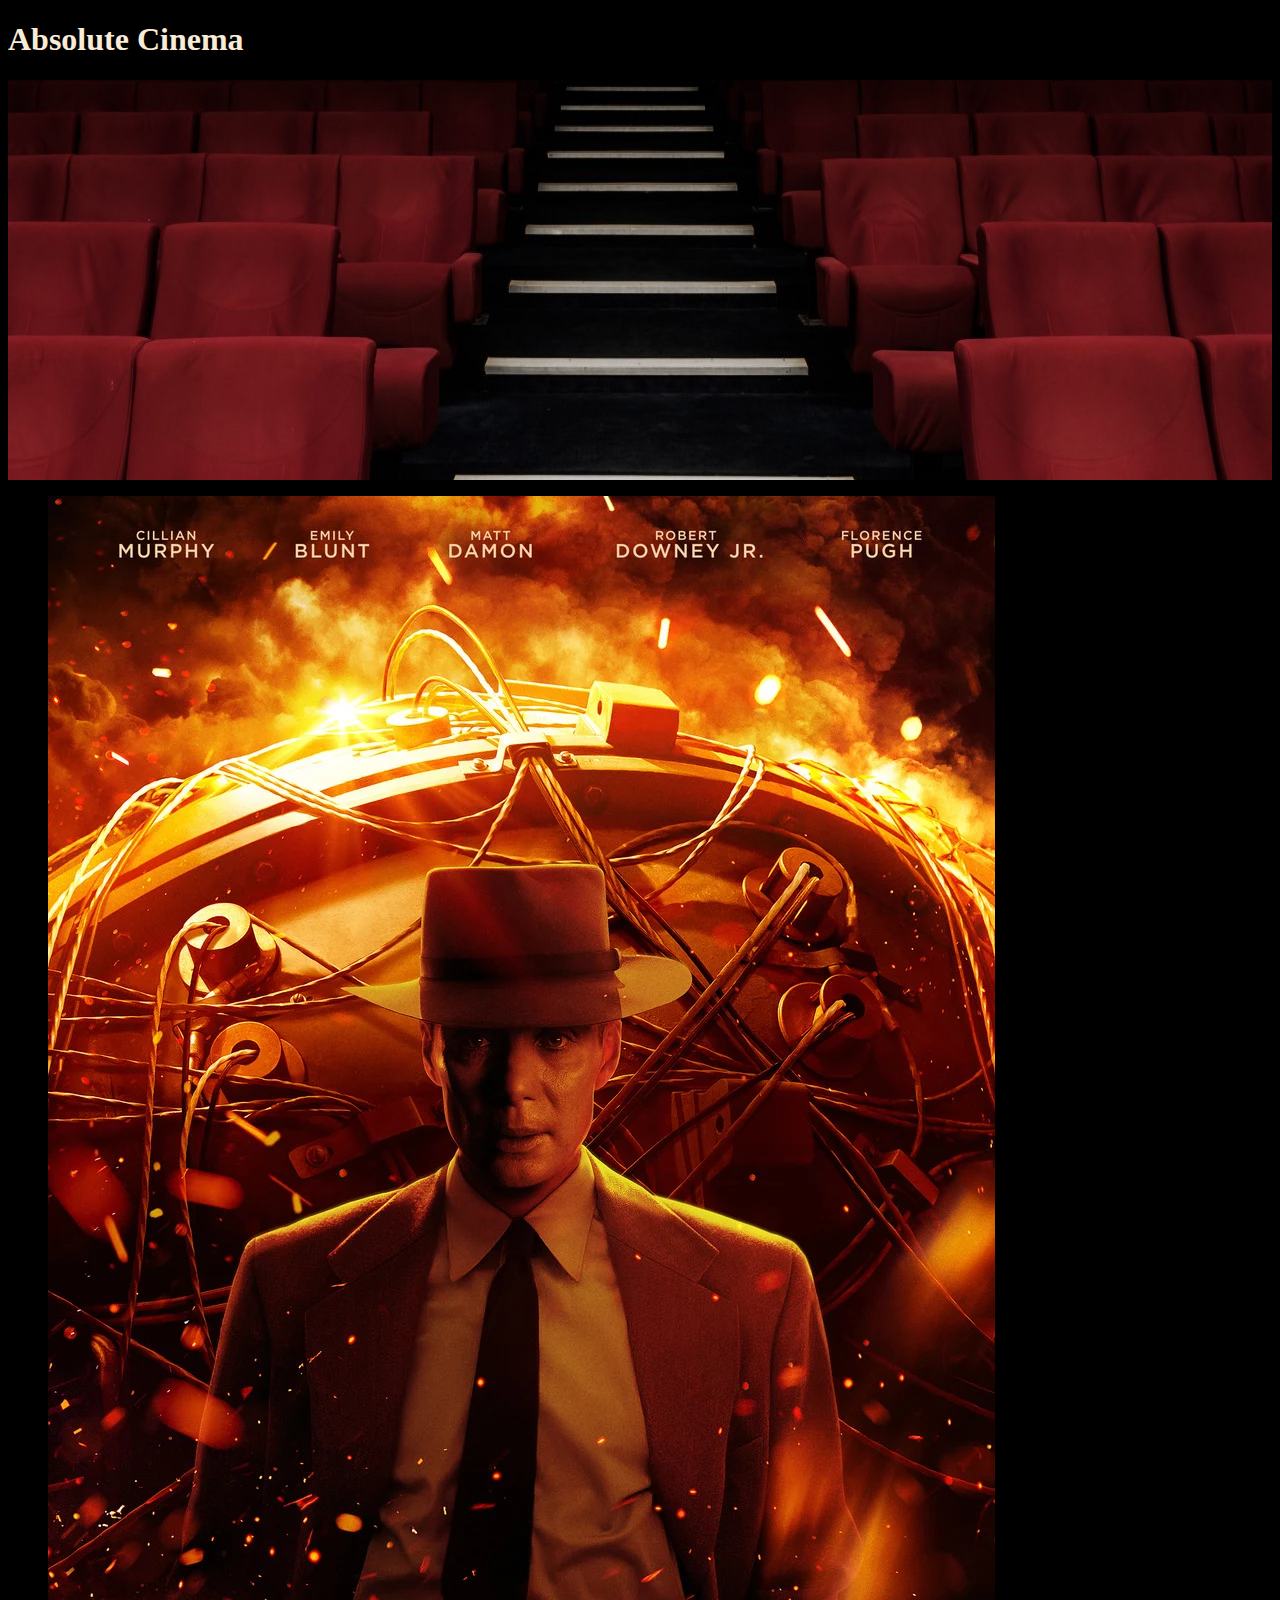
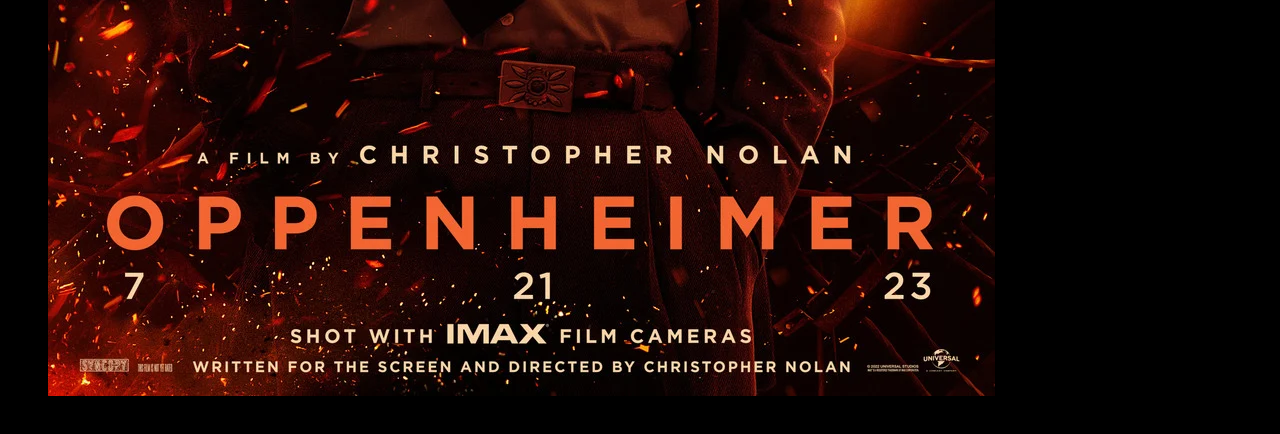
==== index.html @ 82662ef6 "home" ====
<!DOCTYPE html>
<html lang="en">
<head>
    <meta charset="UTF-8">
    <meta name="viewport" content="width=device-width, initial-scale=1.0">
    <title>Absolute Cinema</title>
    <link rel="stylesheet" href="style.css">
</head>
<body>
    <h1 class="title">
        Absolute Cinema
    </h1>
    <div class="home">
        
    </div>

    <div>
        <ul>
            <img src="images/oppenheimer.webp" alt="Oppenheimer Dir. Cristopher Nolan">
            <li>Oppenheimer</li>
        </ul>
    </div>
</body>
</html>
---- style.css ----
body {
    background-color: black ;
}

.title {
    color: antiquewhite;
}

.home {
    background-image: url("images/Cinema-Cultura.jpg");
    background-attachment: fixed;
    background-position: bottom;
    width: 100%;
    height: 400px;
}
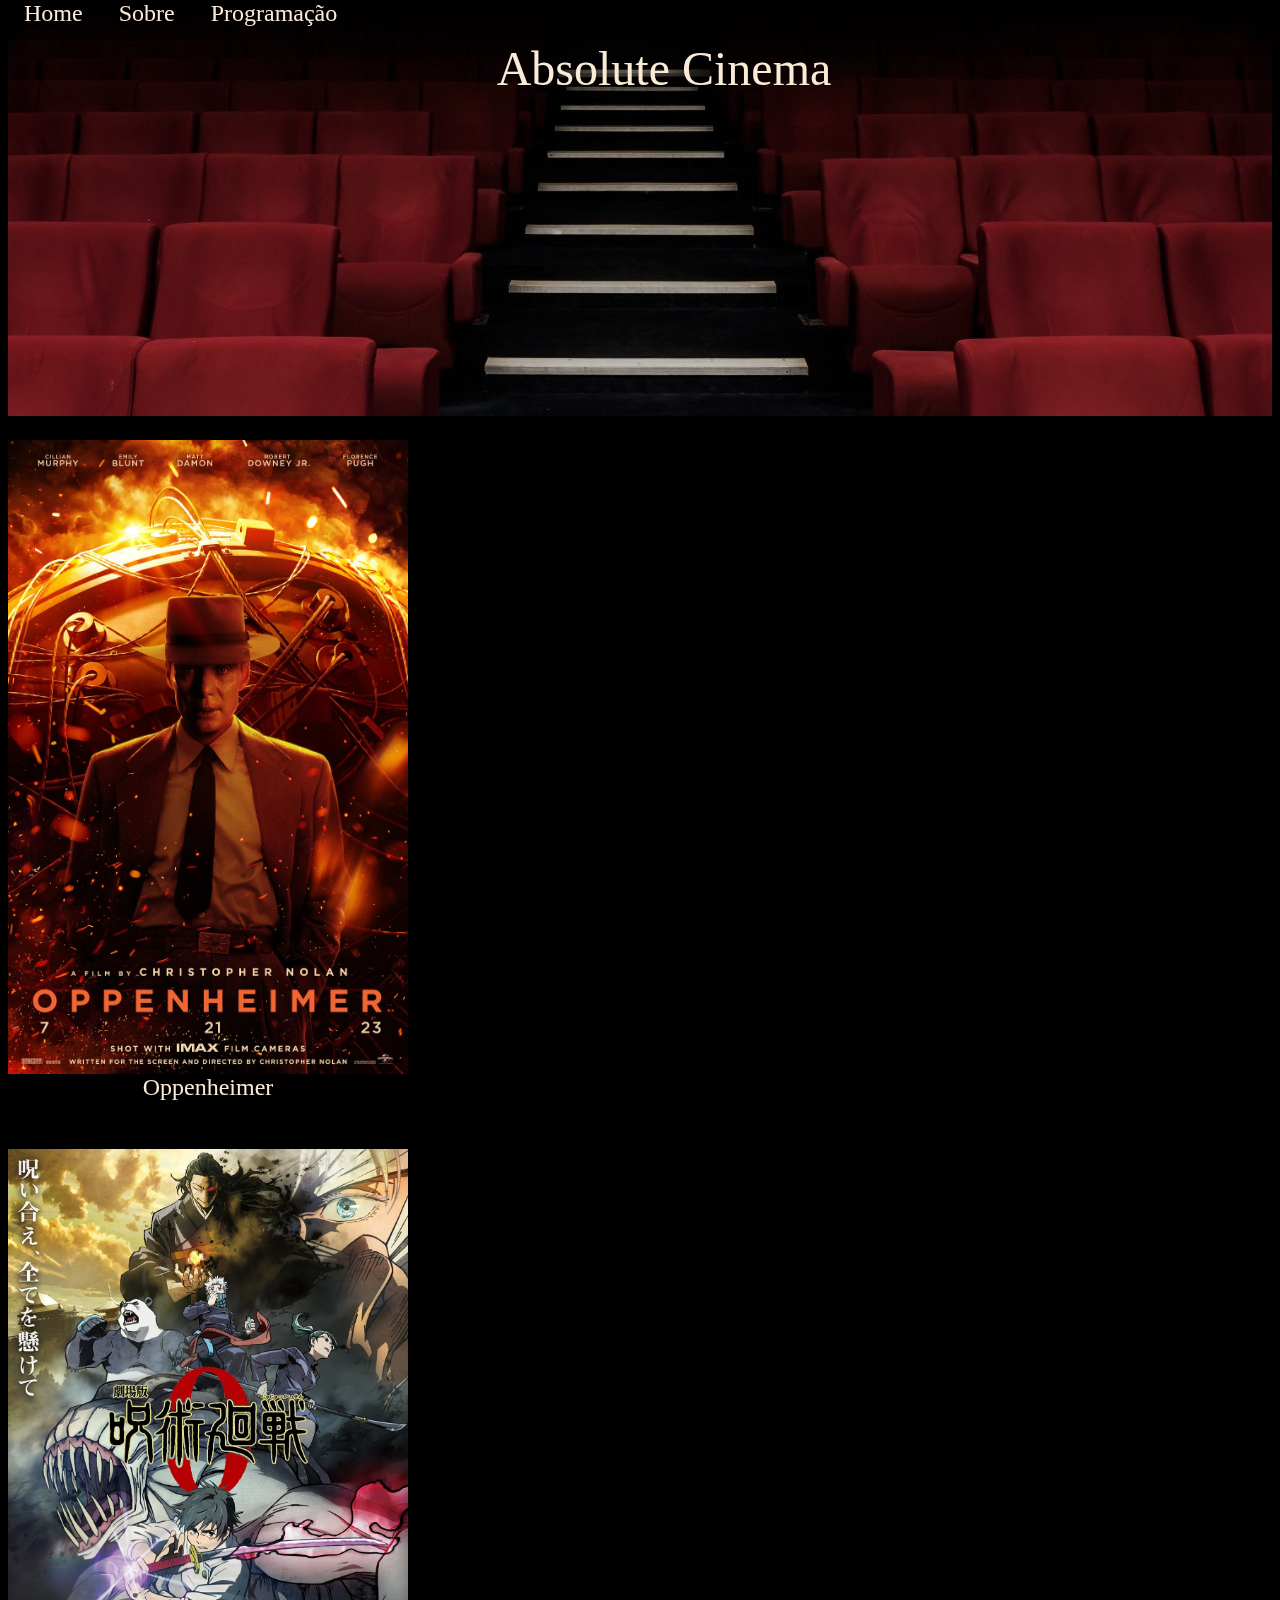
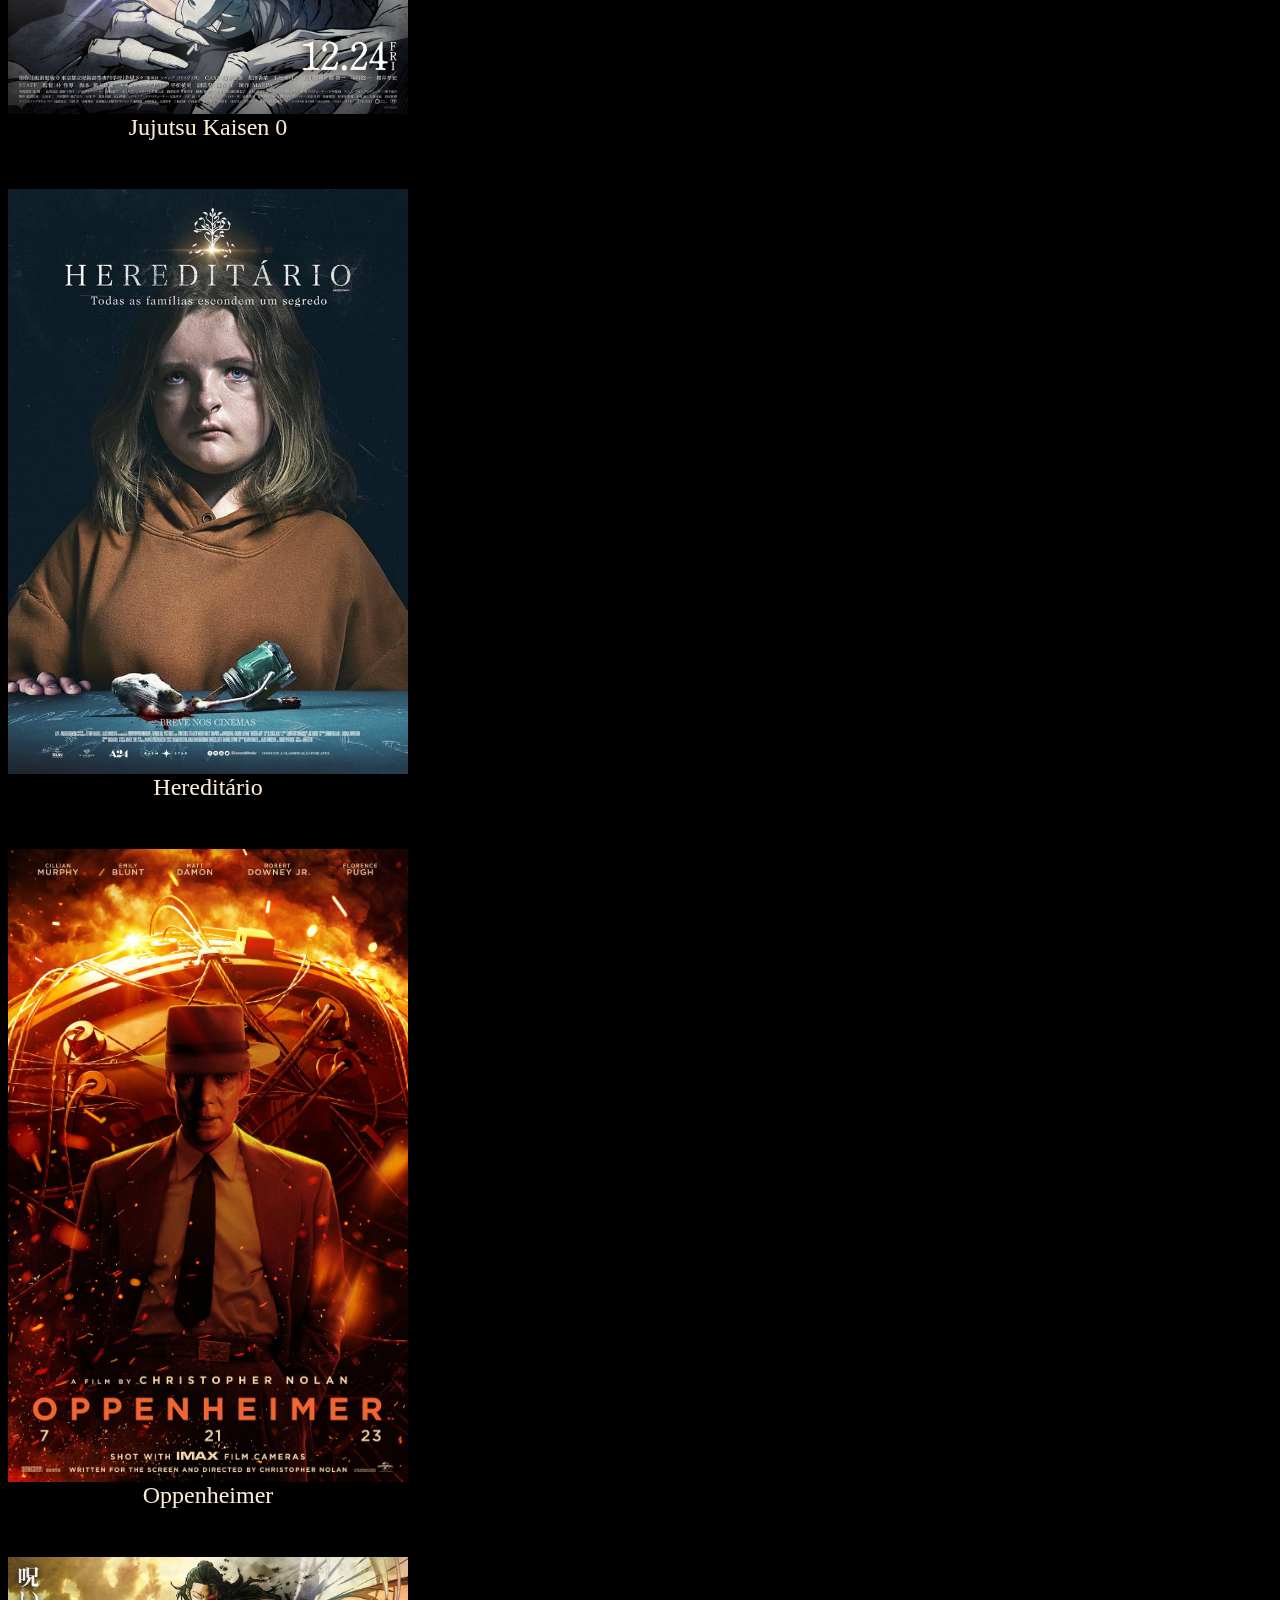
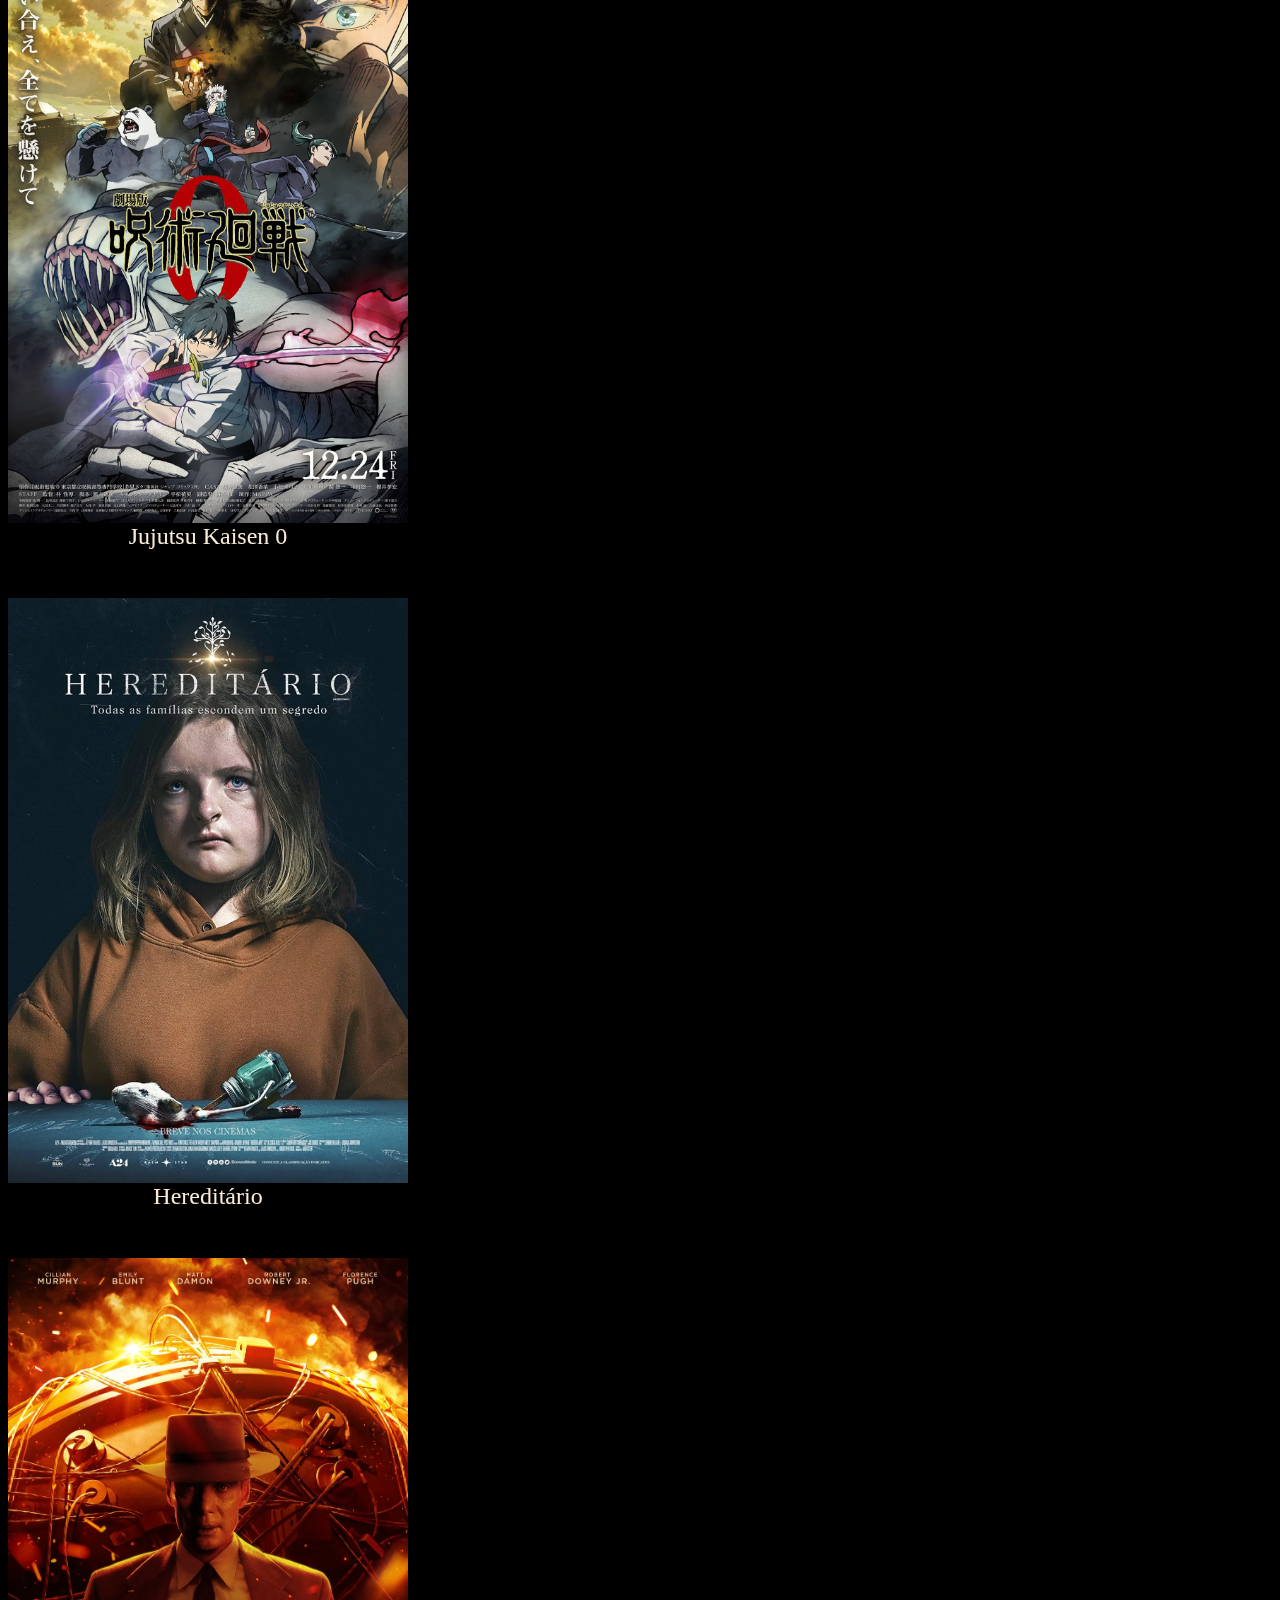
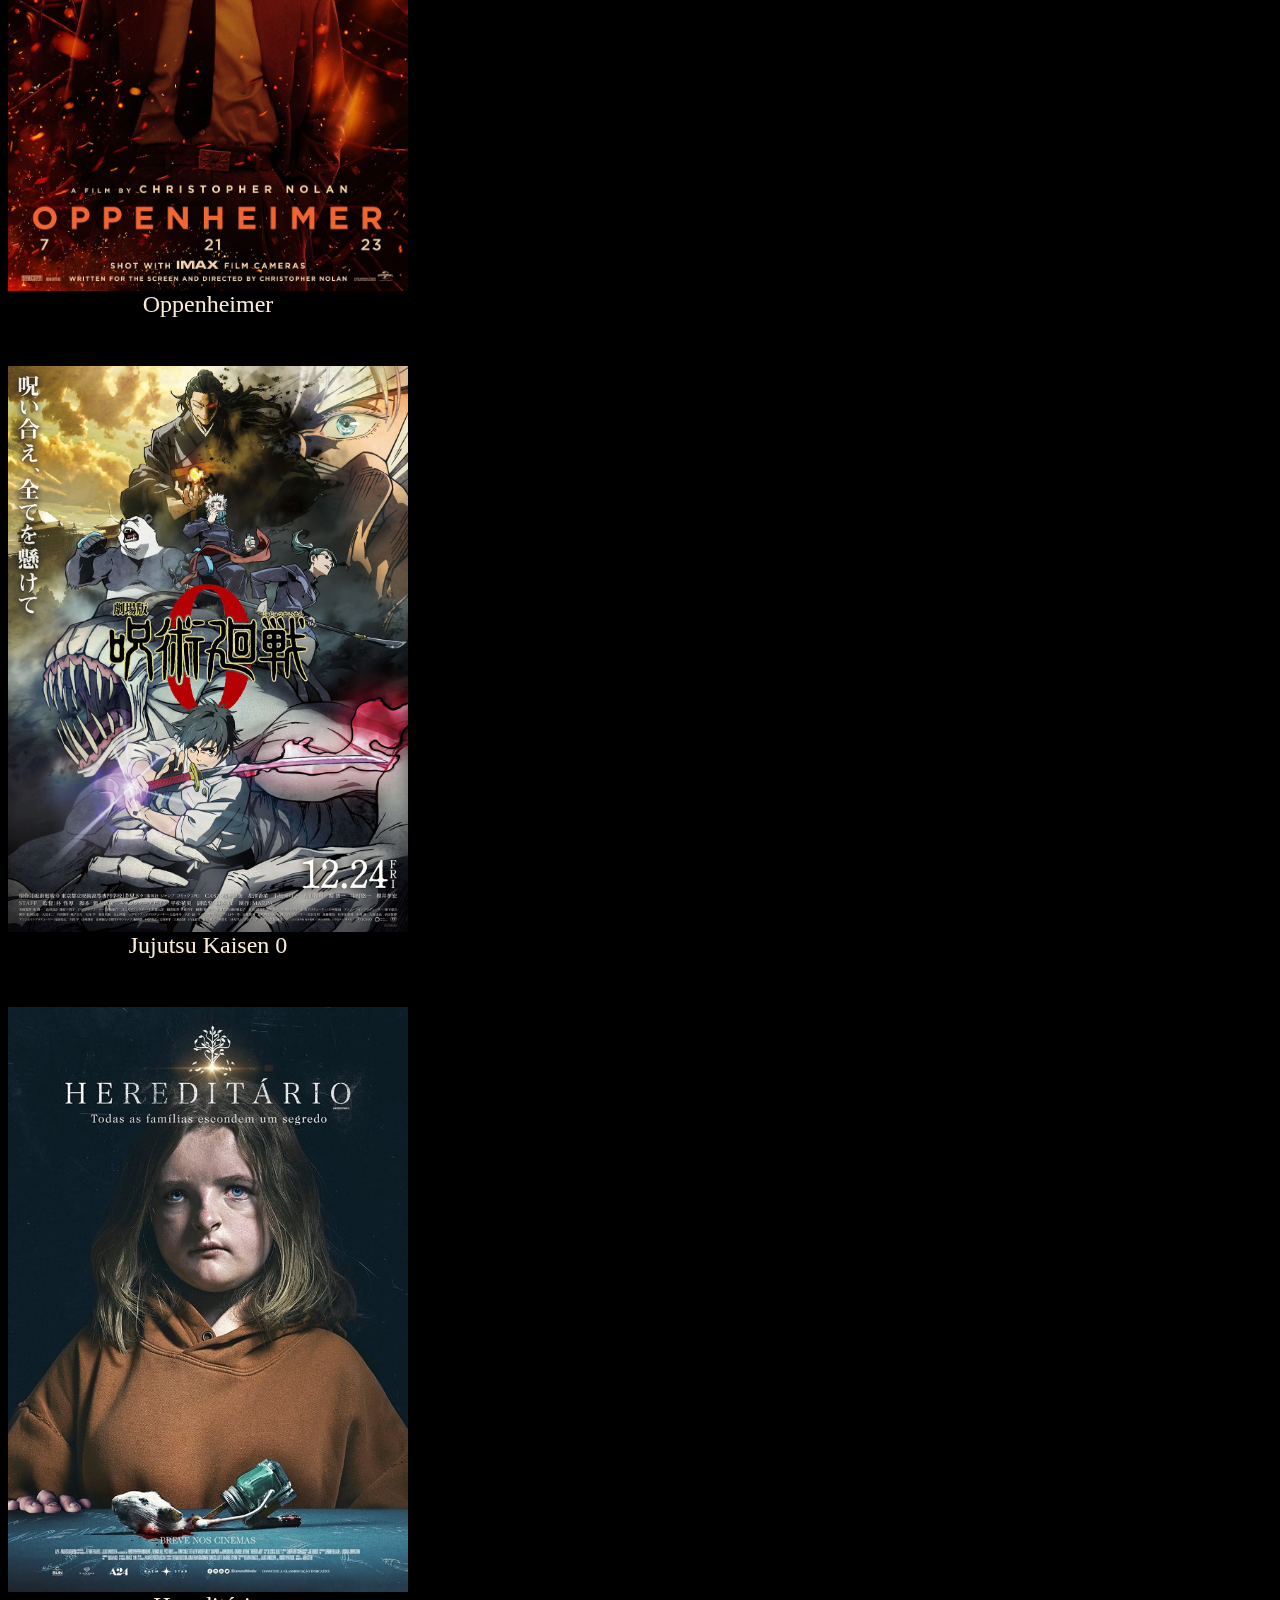
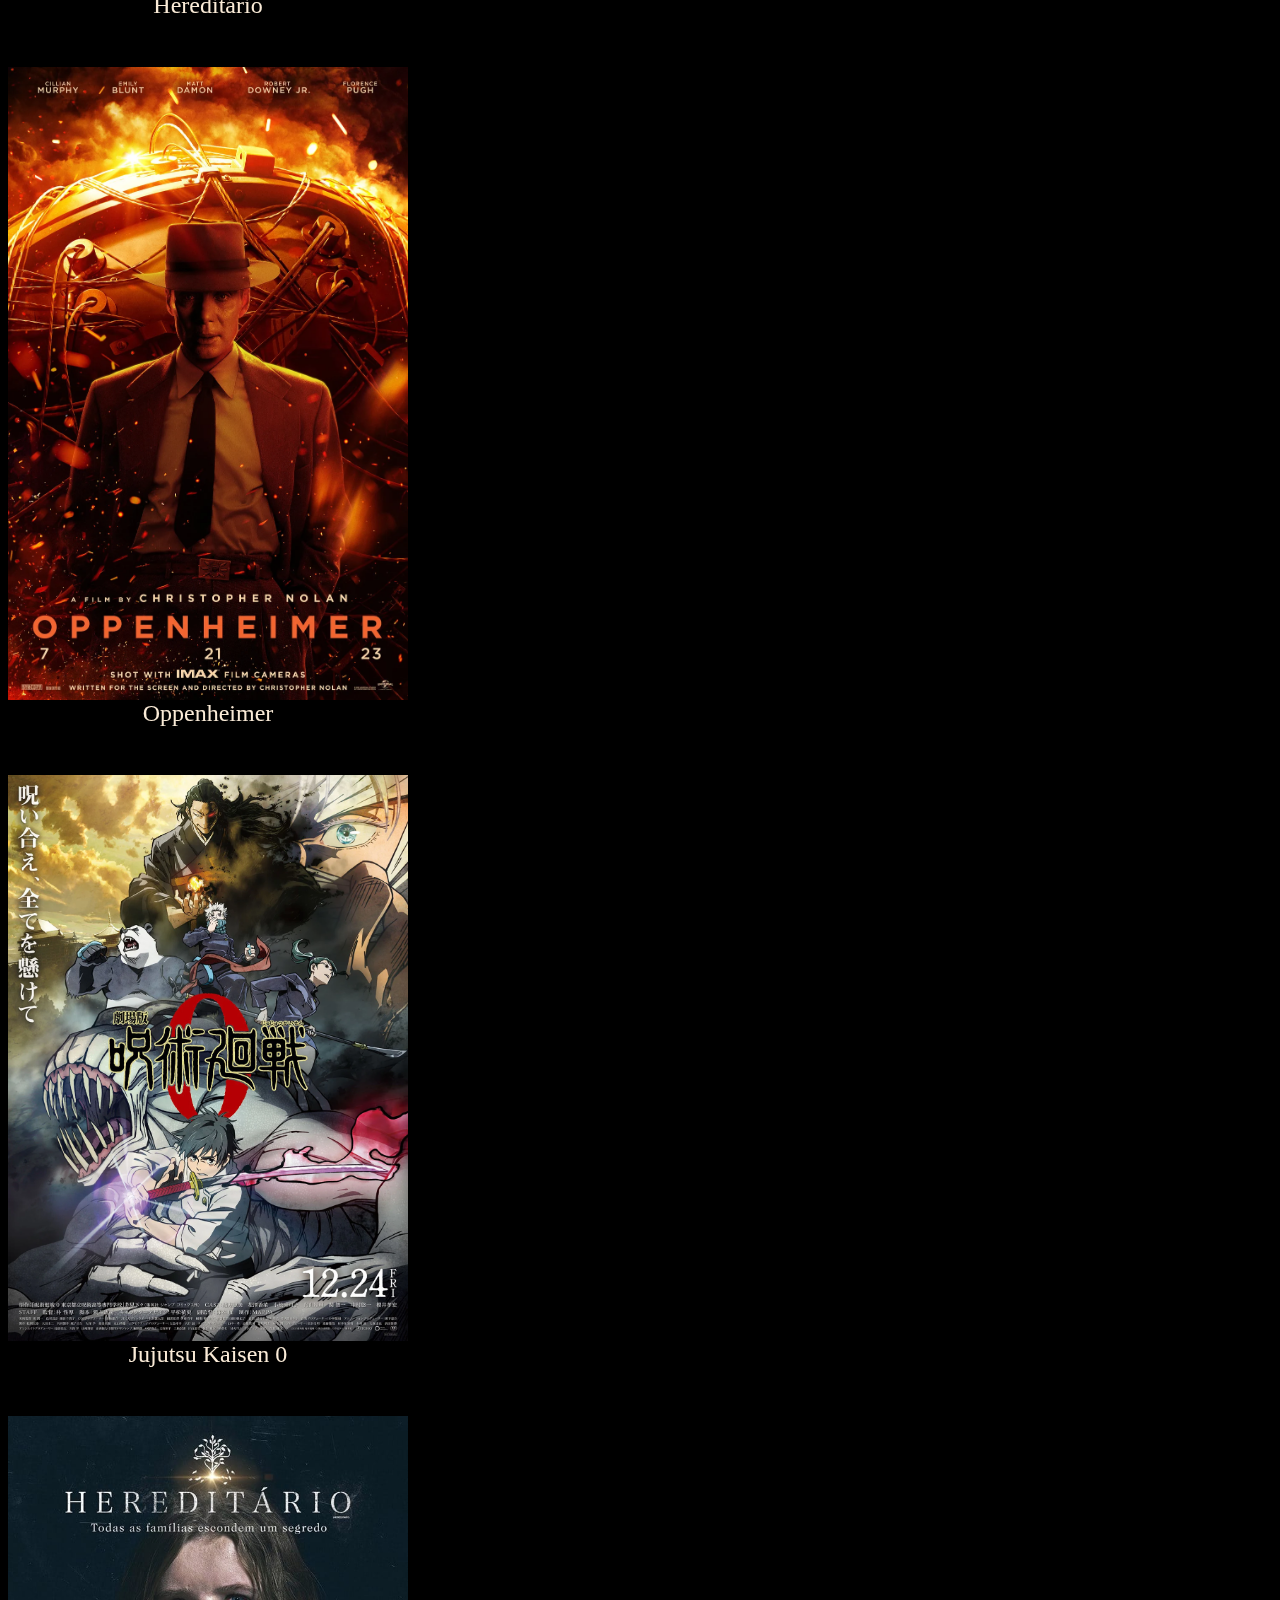
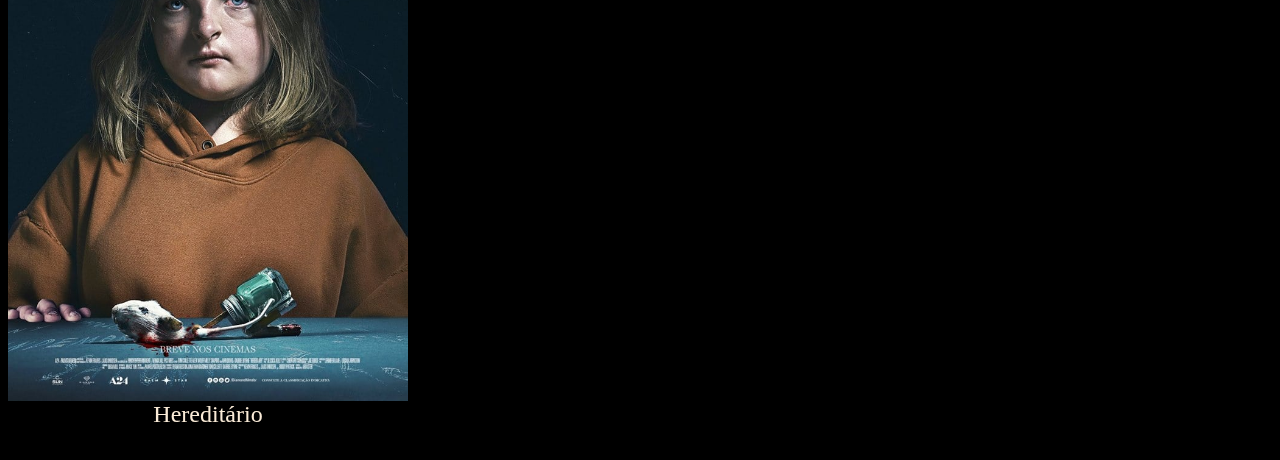
==== commit 7e7069d4: "html" ====
--- a/index.html
+++ b/index.html
@@ -7,17 +7,77 @@
     <link rel="stylesheet" href="style.css">
 </head>
 <body>
-    <h1 class="title">
-        Absolute Cinema
-    </h1>
+    <div class="navbar">
+        <a class="active" href="#home">Home</a>
+        <a href="#about">Sobre</a>
+        <a href="#screening">Programação</a>
+        <a class="title" >Absolute Cinema</a>
+    </div>
+    
     <div class="home">
-        
+        <p></p>
     </div>
 
-    <div>
-        <ul>
-            <img src="images/oppenheimer.webp" alt="Oppenheimer Dir. Cristopher Nolan">
+    <div class="container" id="screening">
+        <ul class="oppenheimer">
+            <img src="images/oppenheimer.webp" alt="Oppenheimer Dir. Cristopher Nolan" class="poster">
+            <div class="overlay">
+                <div class="text">Saiba Mais</div>
+            </div>
             <li>Oppenheimer</li>
+        </ul>
+        <ul class="jujutsu">
+            <img src="images/jujutsu.webp" alt="Jujutsu Kaisen 0" class="poster">
+            <li>Jujutsu Kaisen 0</li>
+        </ul>
+        <ul class="hereditario">
+            <img src="images/hereditario.jpg" alt="Hereditário" class="poster">
+            <li>Hereditário</li>
+        </ul>
+        <ul class="oppenheimer">
+            <img src="images/oppenheimer.webp" alt="Oppenheimer Dir. Cristopher Nolan" class="poster">
+            <div class="overlay">
+                <div class="text">Saiba Mais</div>
+            </div>
+            <li>Oppenheimer</li>
+        </ul>
+        <ul class="jujutsu">
+            <img src="images/jujutsu.webp" alt="Jujutsu Kaisen 0" class="poster">
+            <li>Jujutsu Kaisen 0</li>
+        </ul>
+        <ul class="hereditario">
+            <img src="images/hereditario.jpg" alt="Hereditário" class="poster">
+            <li>Hereditário</li>
+        </ul>
+        <ul class="oppenheimer">
+            <img src="images/oppenheimer.webp" alt="Oppenheimer Dir. Cristopher Nolan" class="poster">
+            <div class="overlay">
+                <div class="text">Saiba Mais</div>
+            </div>
+            <li>Oppenheimer</li>
+        </ul>
+        <ul class="jujutsu">
+            <img src="images/jujutsu.webp" alt="Jujutsu Kaisen 0" class="poster">
+            <li>Jujutsu Kaisen 0</li>
+        </ul>
+        <ul class="hereditario">
+            <img src="images/hereditario.jpg" alt="Hereditário" class="poster">
+            <li>Hereditário</li>
+        </ul>
+        <ul class="oppenheimer">
+            <img src="images/oppenheimer.webp" alt="Oppenheimer Dir. Cristopher Nolan" class="poster">
+            <div class="overlay">
+                <div class="text">Saiba Mais</div>
+            </div>
+            <li>Oppenheimer</li>
+        </ul>
+        <ul class="jujutsu">
+            <img src="images/jujutsu.webp" alt="Jujutsu Kaisen 0" class="poster">
+            <li>Jujutsu Kaisen 0</li>
+        </ul>
+        <ul class="hereditario">
+            <img src="images/hereditario.jpg" alt="Hereditário" class="poster">
+            <li>Hereditário</li>
         </ul>
     </div>
 </body>
--- a/style.css
+++ b/style.css
@@ -2,8 +2,106 @@
     background-color: black ;
 }
 
-.title {
+.navbar .title {
     color: antiquewhite;
+    font-size: 48px;
+    font-family: 'GODOFWAR';
+    float: left;
+    
+}
+
+.navbar {
+    overflow: hidden;
+    position: fixed;
+    top: 0;
+    width: 100%;
+    margin-bottom: 20px;
+}
+
+.navbar a {
+    color:antiquewhite;
+    text-align: center; 
+    padding: 14px 16px;
+    text-decoration: none;
+    font-size: 24px;
+    width: 100%;
+}
+
+.navbar a:hover {
+    background-color: #ddd;
+    color: #000;
+}
+
+.navbar a:hover {
+    
+}
+
+ul.oppenheimer {
+    list-style-type: none;
+    color:antiquewhite;
+    margin: 50;
+    padding: 0;
+    display: inline-block;
+    text-align: center;
+    font-size: 24px;
+    
+}
+
+ul.jujutsu {
+    list-style-type: none;
+    color:antiquewhite;
+    margin: 50;
+    padding: 0;
+    display: inline-block;
+    text-align: center;
+    font-size: 24px;
+    
+}
+
+ul.hereditario {
+    list-style-type: none;
+    color:antiquewhite;
+    margin: 50;
+    padding: 0;
+    display: inline-block;
+    text-align: center;
+    font-size: 24px;
+}
+
+.container {
+    position: relative;
+    width: 50%;
+}
+
+.poster {
+    display: block;
+    width: 400px;
+}
+
+.overlay {
+    position: absolute;
+    top: 15px;
+    bottom: 0;
+    left: 0;
+    right: 0;
+    height: 635px;
+    width: 400px;
+    opacity: 0;
+    transition: .5s ease;
+    background-color: goldenrod;
+}
+
+.container:hover .overlay {
+    opacity: 1;
+}
+
+.text {
+    color: antiquewhite;
+    font-size: 25px;
+    position: absolute;
+    top: 50%;
+    left: 35%;
+    text-align: center;
 }
 
 .home {
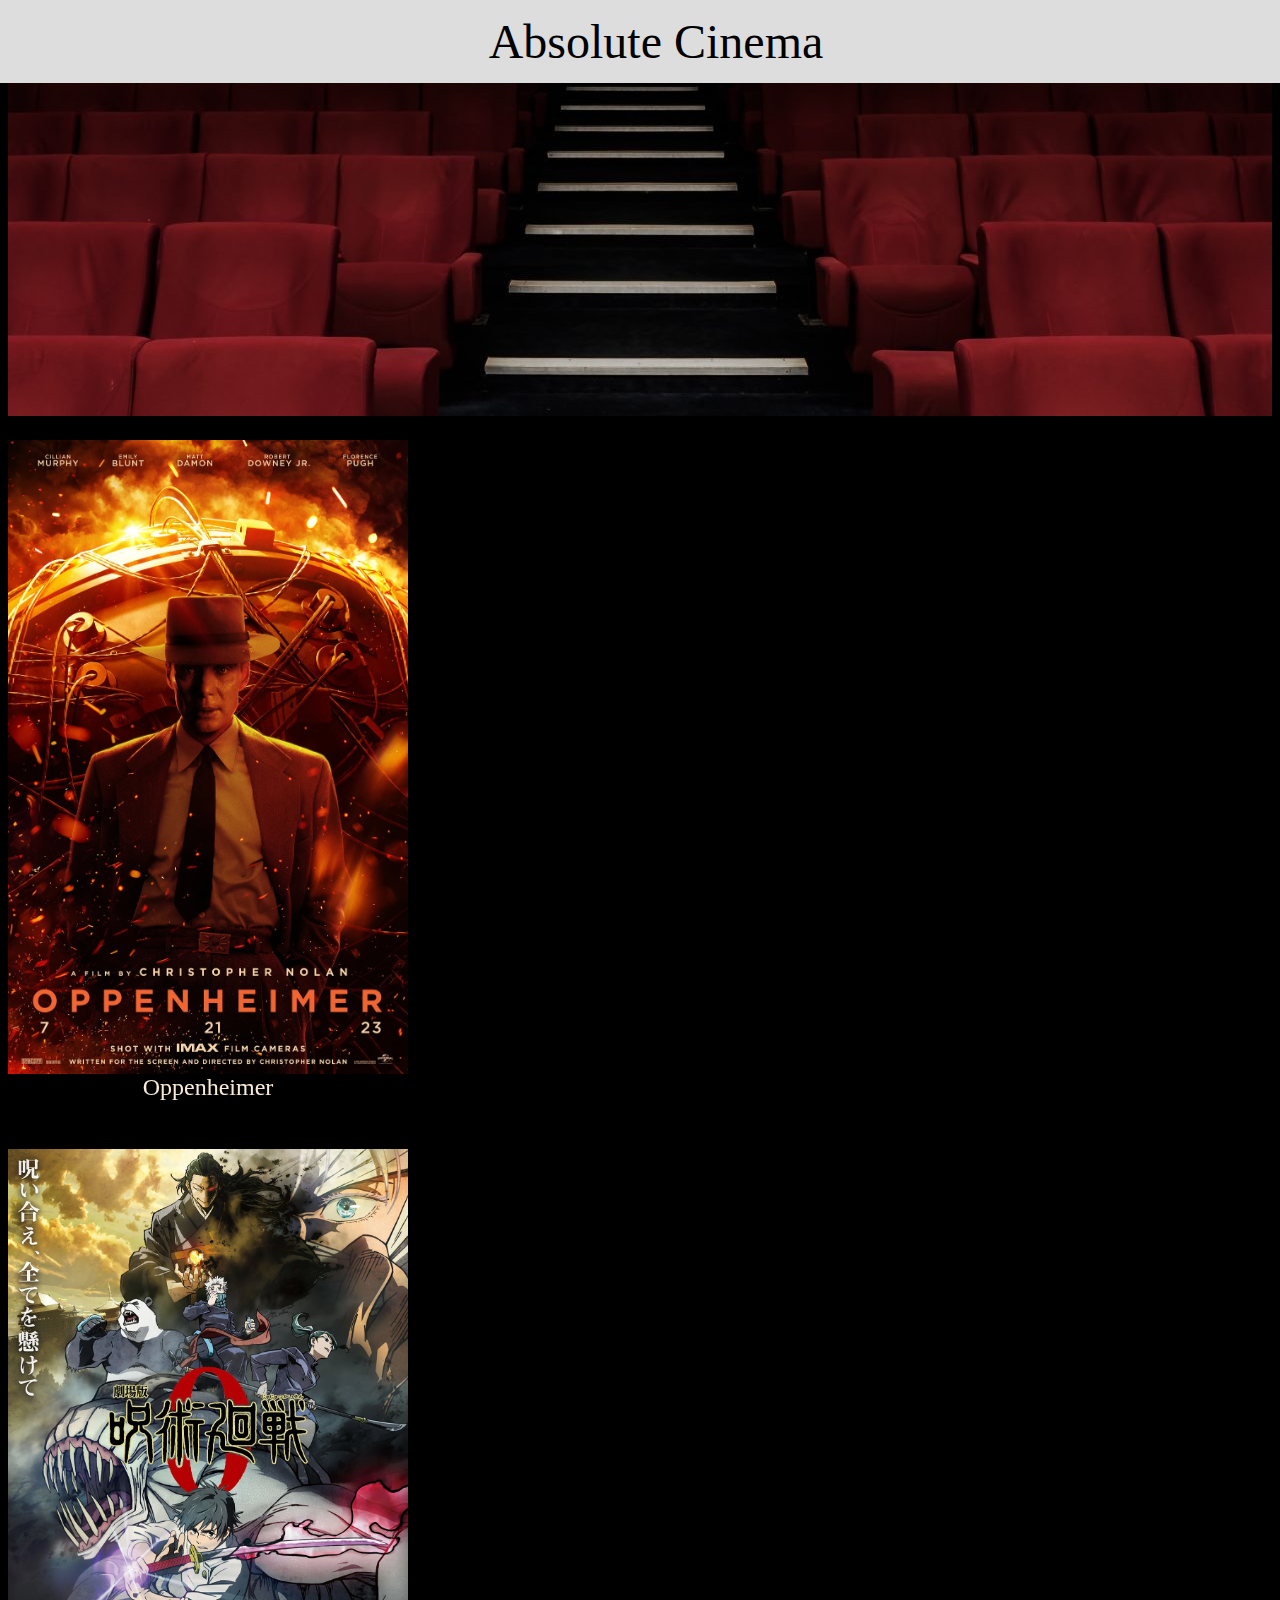
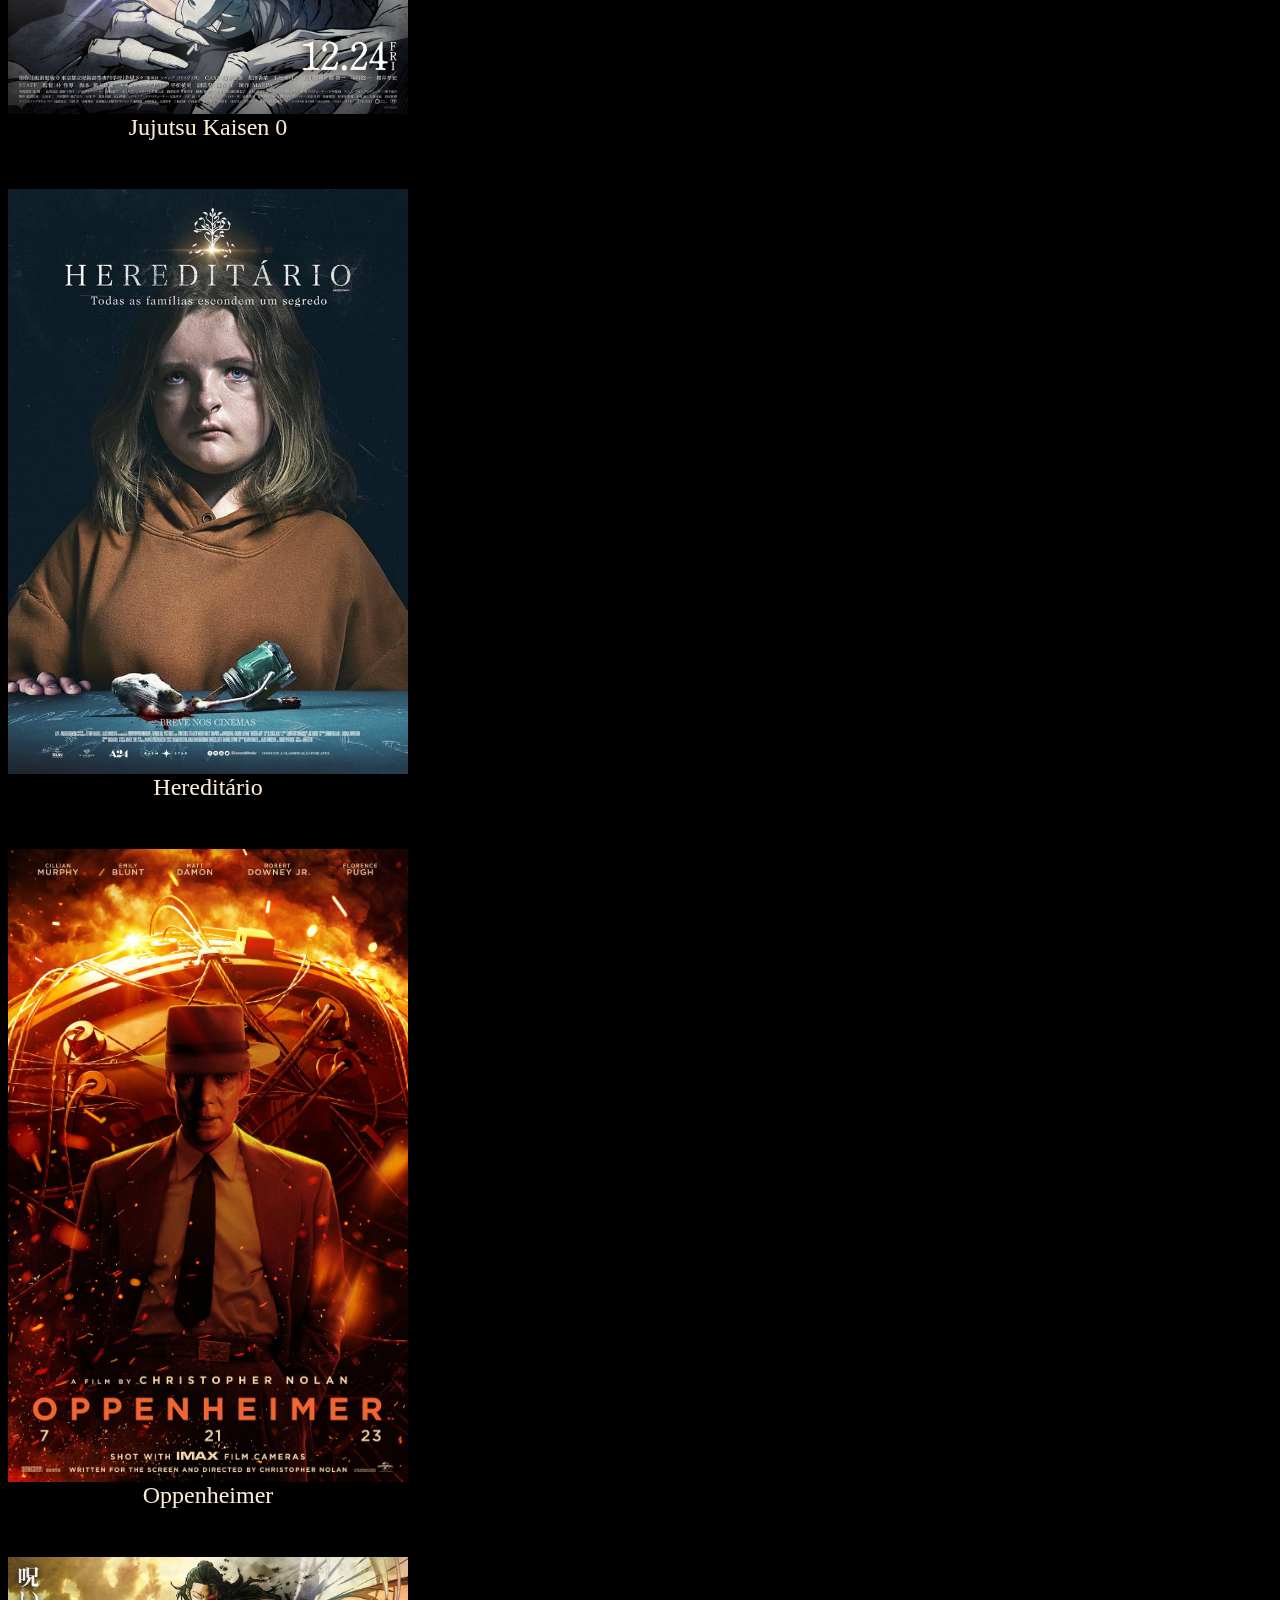
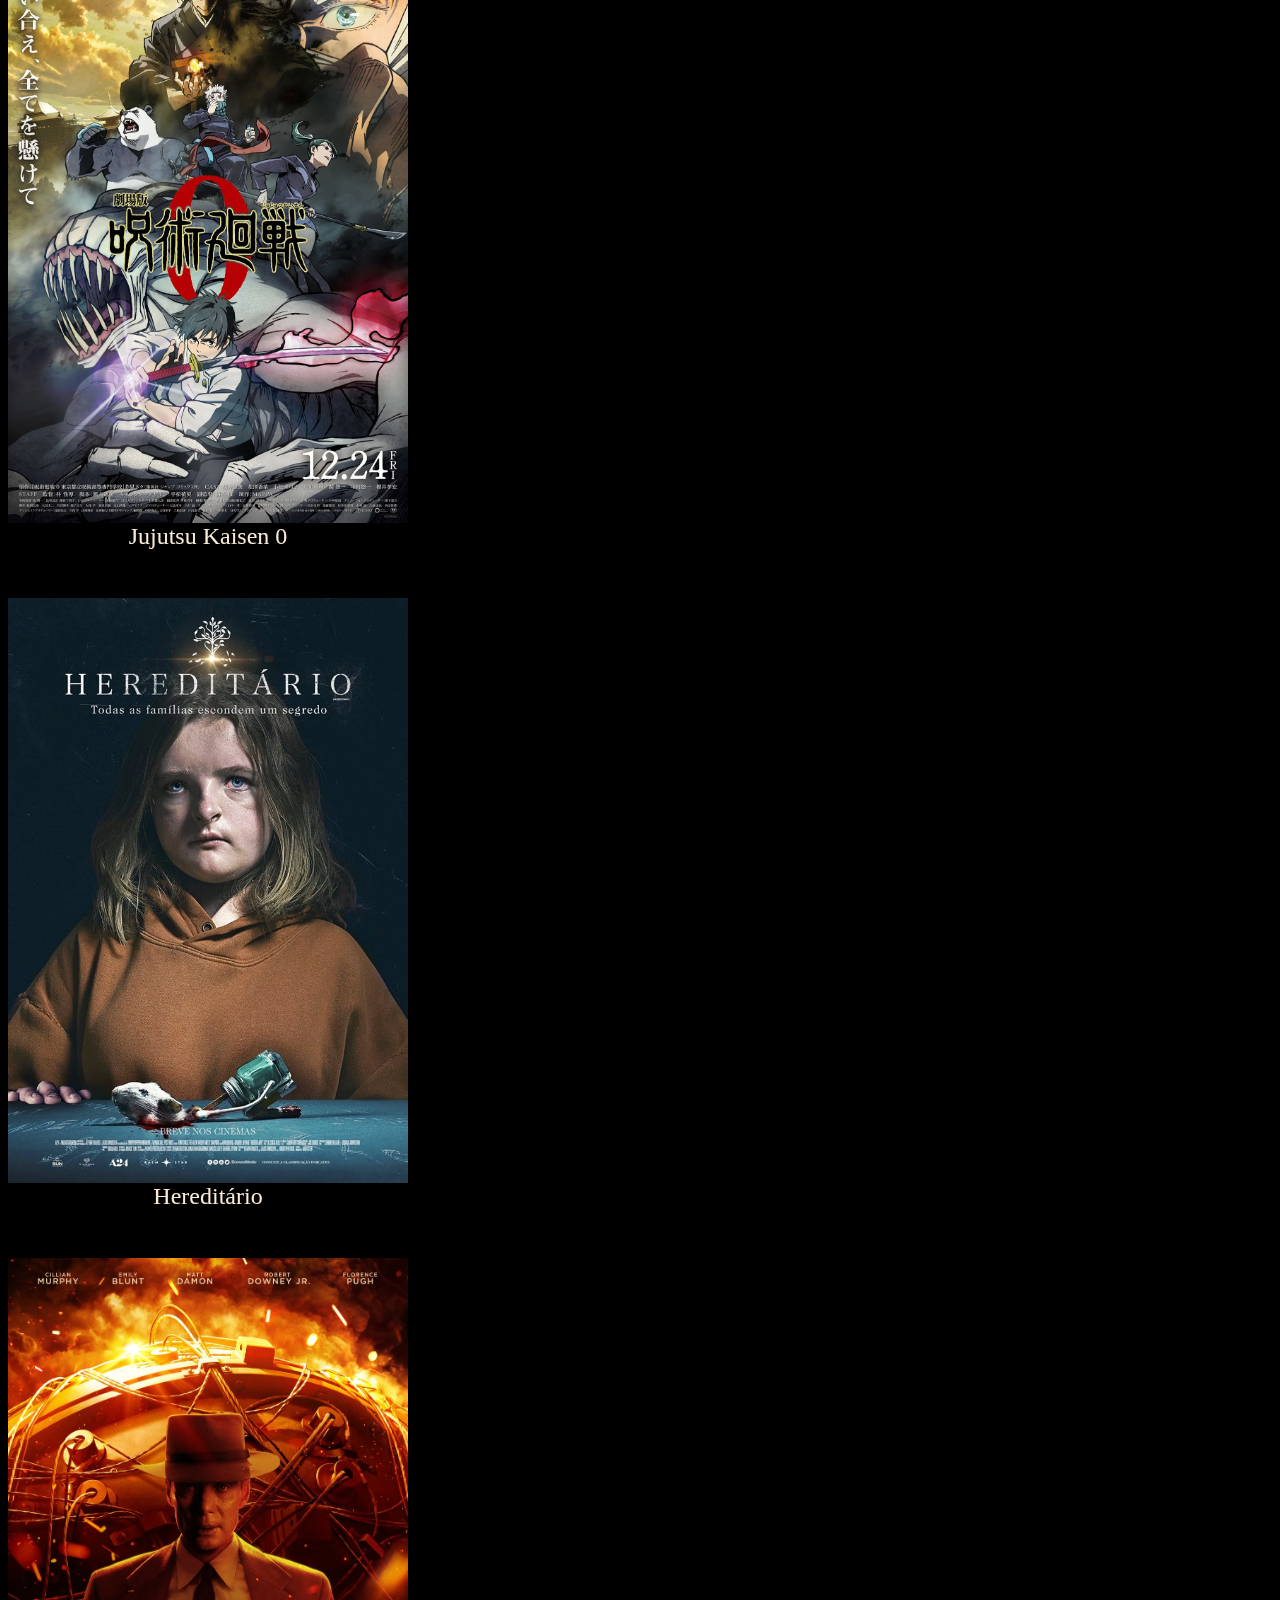
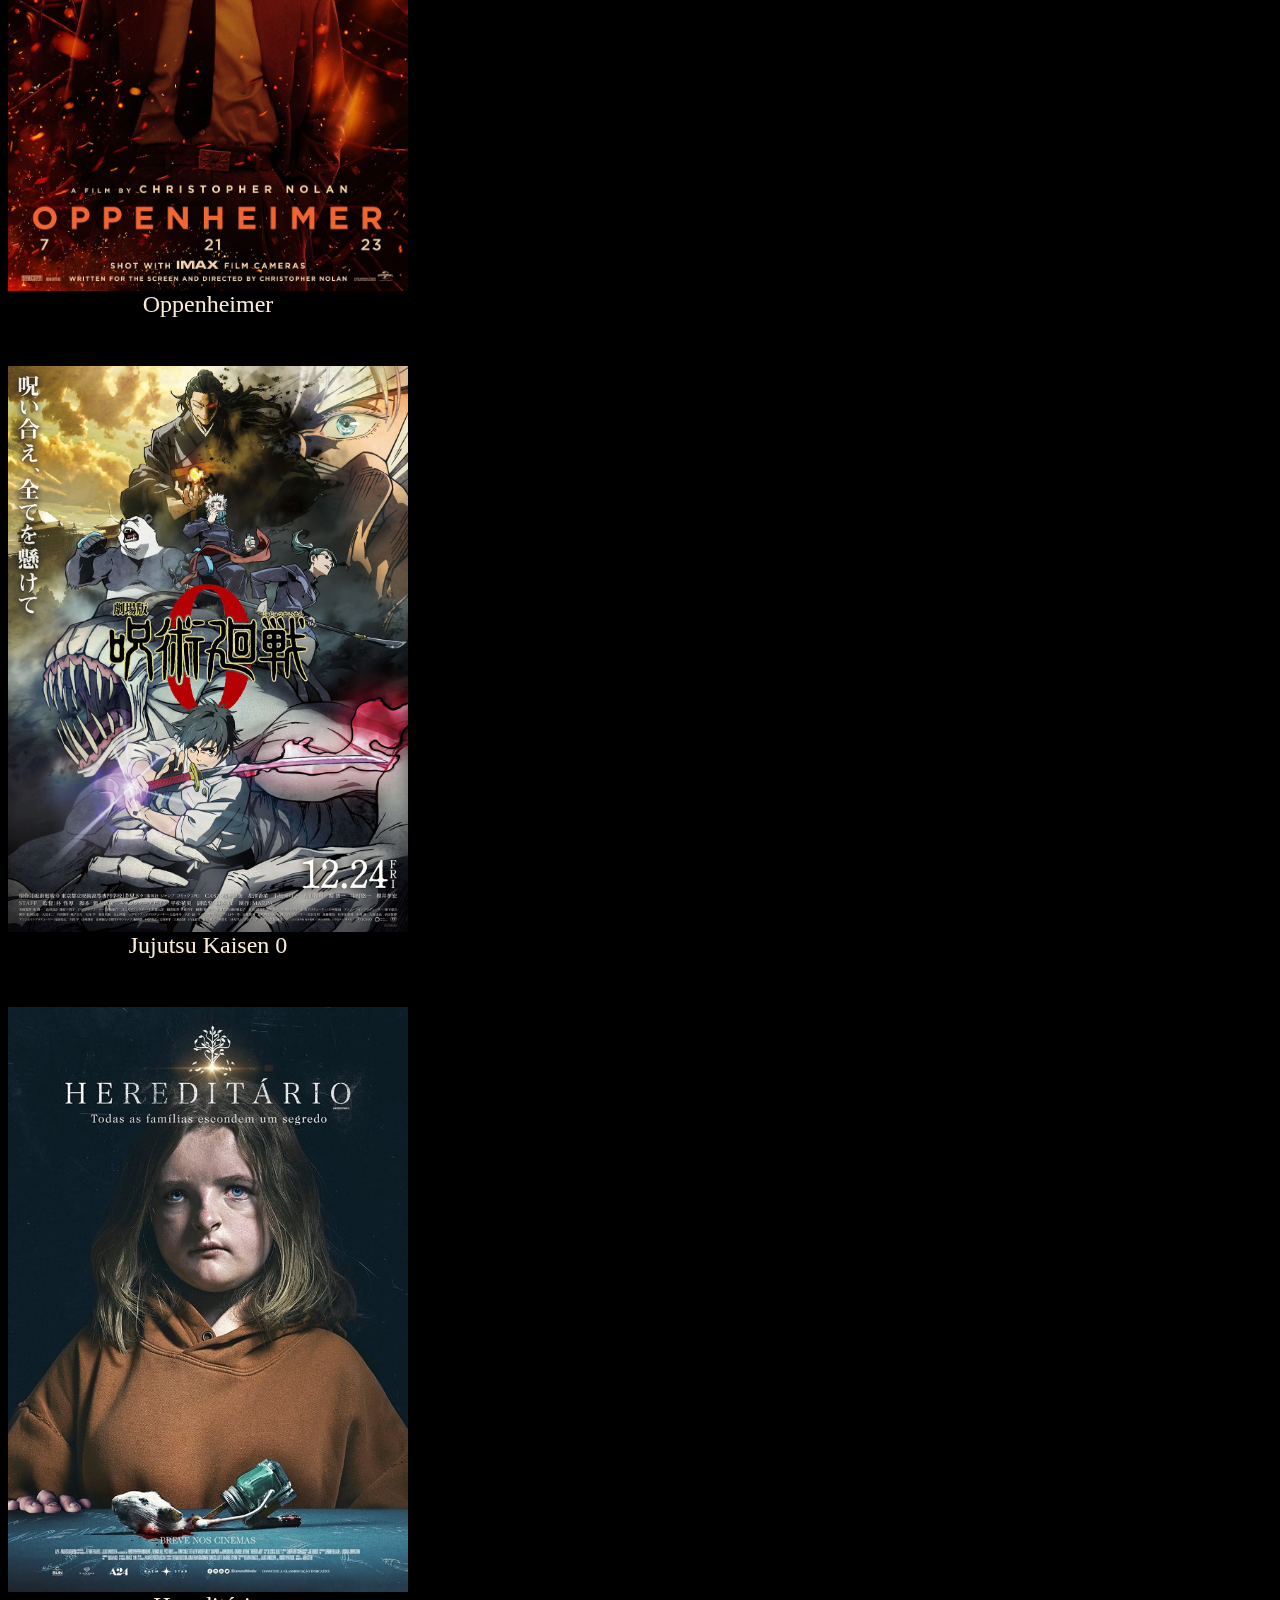
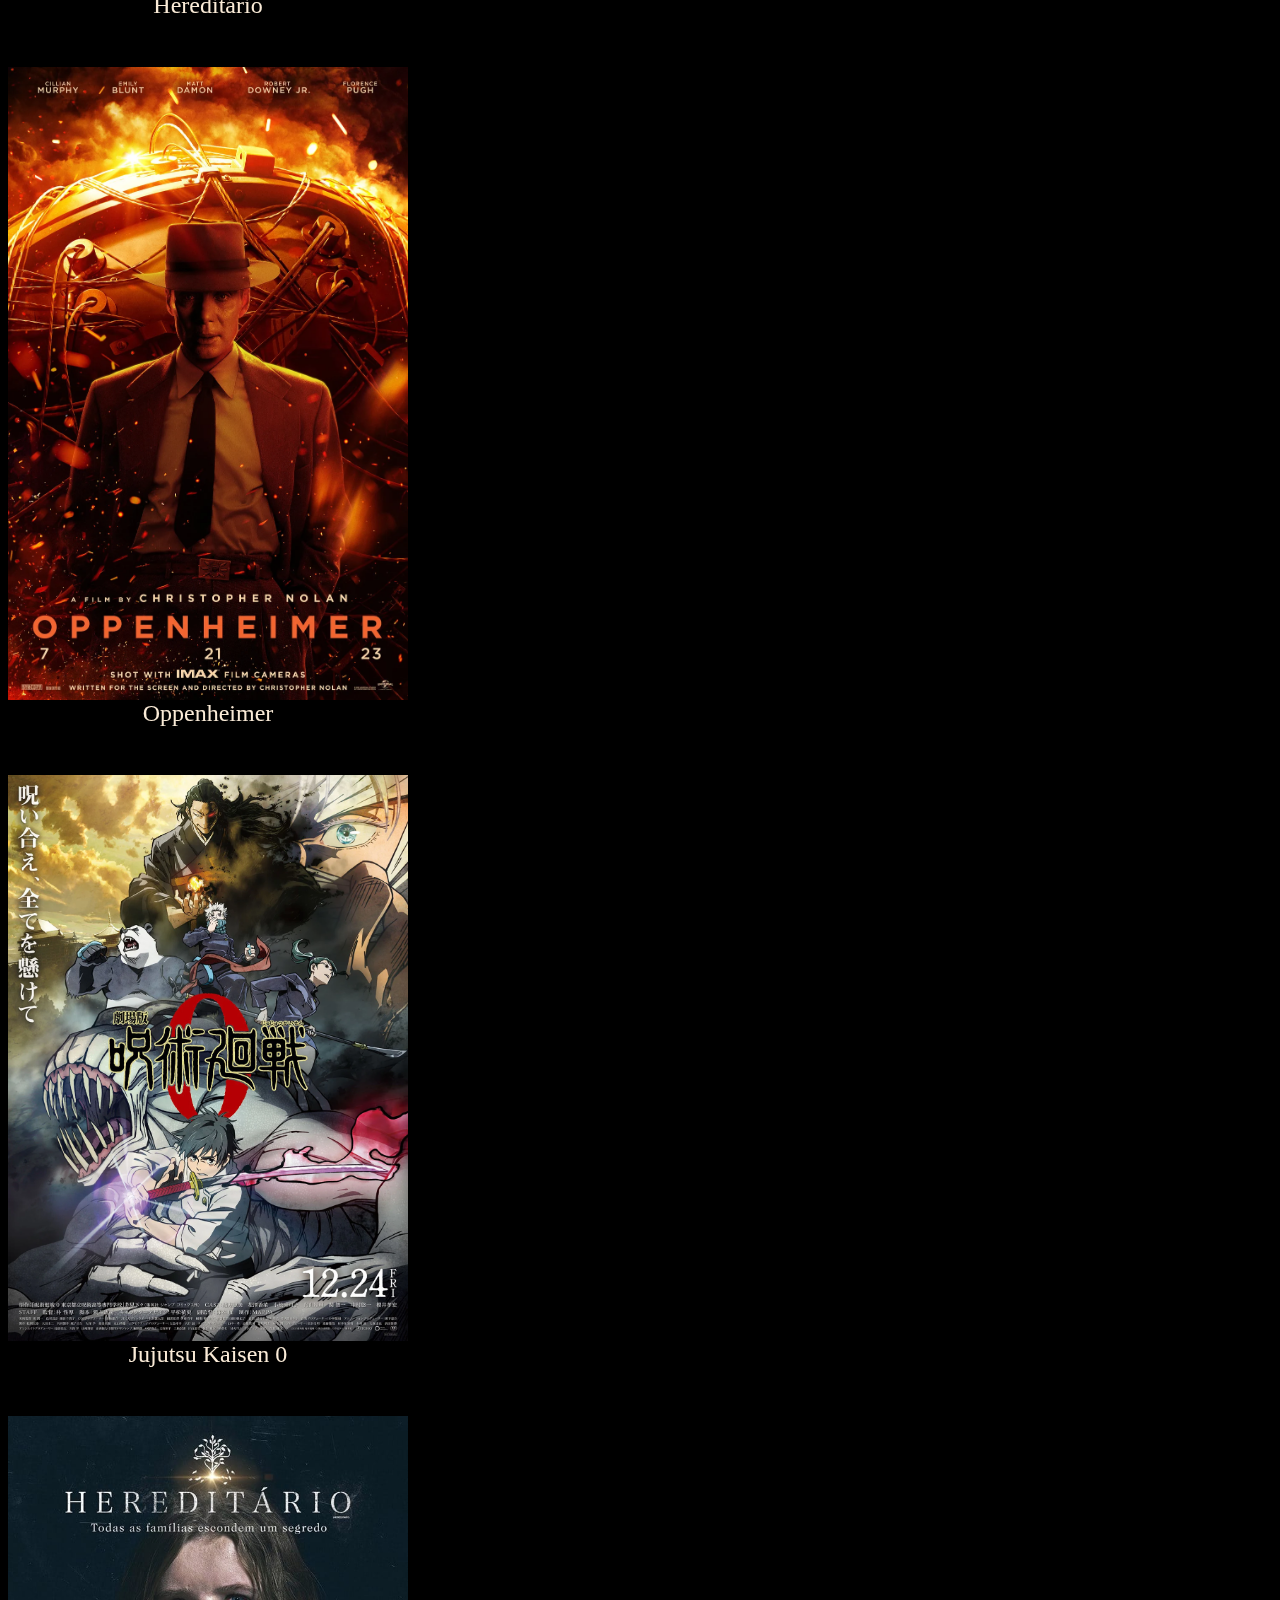
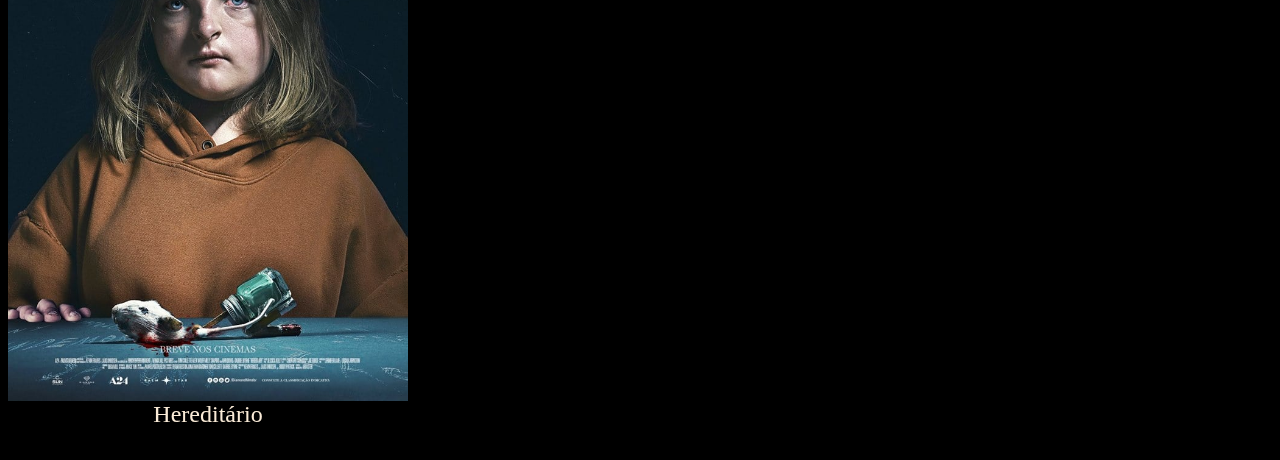
==== commit a6e1a8bd: "home" ====
--- a/index.html
+++ b/index.html
@@ -7,11 +7,14 @@
     <link rel="stylesheet" href="style.css">
 </head>
 <body>
+    <div class="title">
+        
+    </div>    
     <div class="navbar">
+        <a class="title">Absolute Cinema</a>
         <a class="active" href="#home">Home</a>
         <a href="#about">Sobre</a>
         <a href="#screening">Programação</a>
-        <a class="title" >Absolute Cinema</a>
     </div>
     
     <div class="home">
@@ -37,7 +40,7 @@
         <ul class="oppenheimer">
             <img src="images/oppenheimer.webp" alt="Oppenheimer Dir. Cristopher Nolan" class="poster">
             <div class="overlay">
-                <div class="text">Saiba Mais</div>
+                <a href="https://www.youtube.com/watch?v=8RLVtz-chU8" class="text">Saiba Mais</a>
             </div>
             <li>Oppenheimer</li>
         </ul>
--- a/style.css
+++ b/style.css
@@ -6,14 +6,15 @@
     color: antiquewhite;
     font-size: 48px;
     font-family: 'GODOFWAR';
-    float: left;
-    
+    position: fixed;
+    left: 0%;   
 }
 
 .navbar {
     overflow: hidden;
     position: fixed;
     top: 0;
+    left: 0%;
     width: 100%;
     margin-bottom: 20px;
 }
@@ -80,7 +81,7 @@
 
 .overlay {
     position: absolute;
-    top: 15px;
+    top: 23px;
     bottom: 0;
     left: 0;
     right: 0;
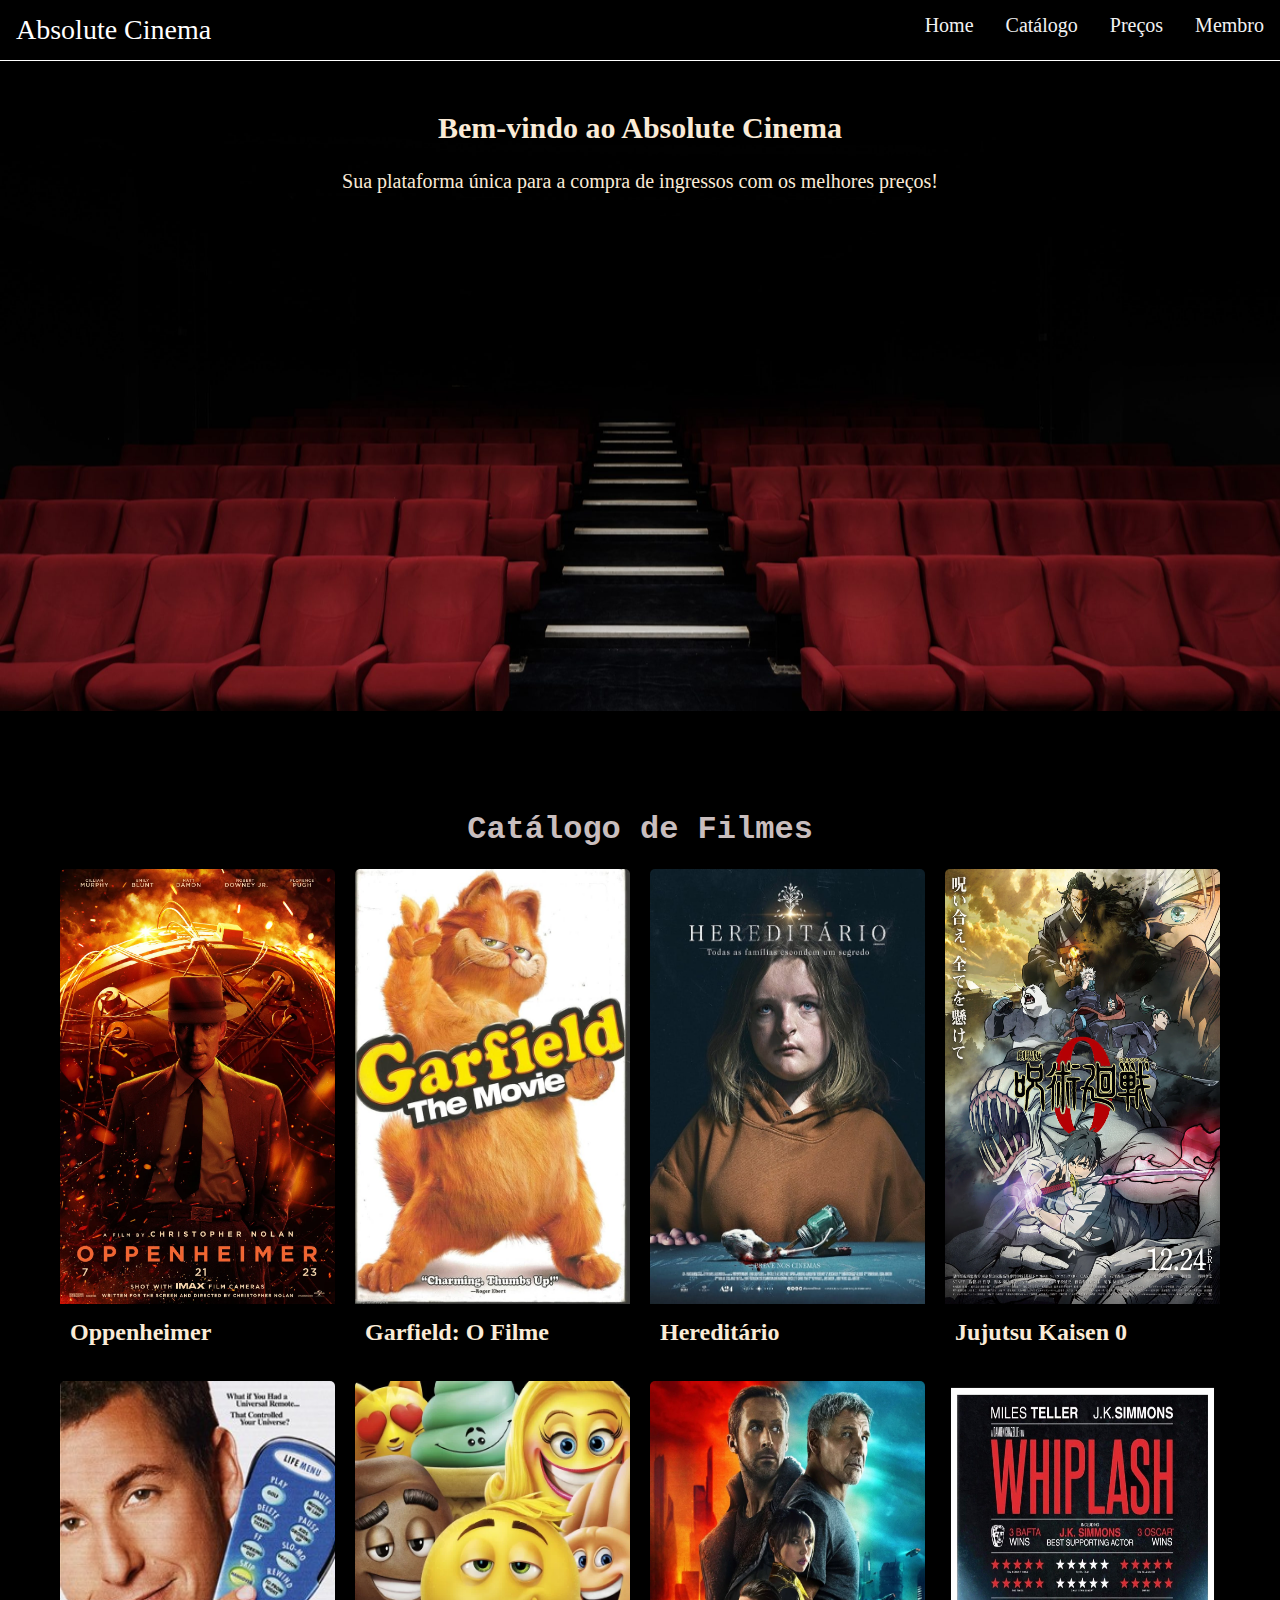
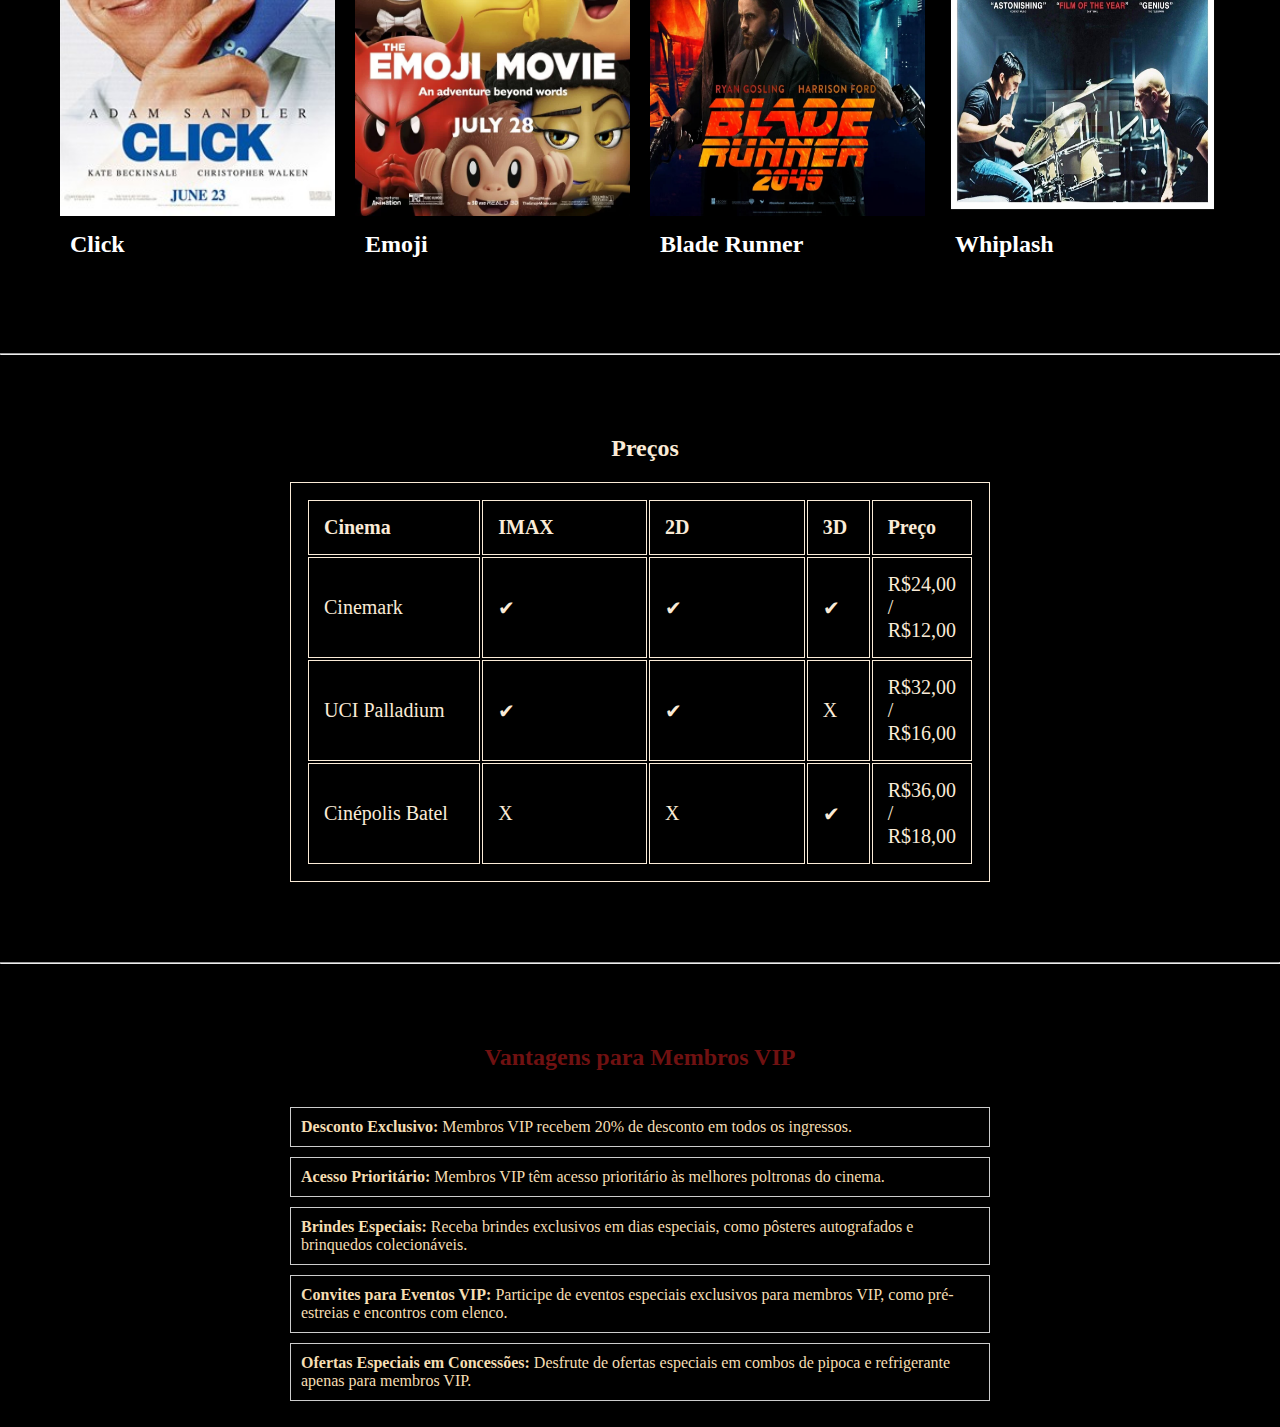
==== commit 0db23af2: "finalizado" ====
--- a/index.html
+++ b/index.html
@@ -1,87 +1,166 @@
 <!DOCTYPE html>
-<html lang="en">
+<html lang="pt-br">
 <head>
     <meta charset="UTF-8">
     <meta name="viewport" content="width=device-width, initial-scale=1.0">
     <title>Absolute Cinema</title>
-    <link rel="stylesheet" href="style.css">
+    <link rel="stylesheet" href="index.css">
+    <script src="index.js"></script>
 </head>
 <body>
-    <div class="title">
+      <nav class="navbar">    
+        <div class="topnav">
+            <a id="titulo" class="navbar-brand title" href="#home">Absolute Cinema</a>
+            <a href="#member">Membro</a>
+            <a href="#prices">Preços</a>
+            <a href="#showing">Catálogo</a>
+            <a class="active" href="#home">Home</a>
+        </div>
+    </nav>
+
+    <!--Go To Top Button-->
+    <button onclick="goToHeader()" class="botao-flutuante scroll-top" id="botao-topo">&#8679</button>
+
+    <!--Page-->
+    <div class="home">
+        <div id="about" class="about">
+            <h2>Bem-vindo ao Absolute Cinema</h2> 
+            <p>Sua plataforma única para a compra de ingressos com os melhores preços!</p>
+        </div>
+    </div><!--home-->
+        <div  class="catalogo">
+        <h1>Catálogo de Filmes</h1>
+        <div class="container">
+            
+            <div class="movie">
+                <a href="https://www.youtube.com/watch?v=bK6ldnjE3Y0" target="_blank">
+                    <img src="images/oppenheimer.webp" alt="Oppenheimer">
+                </a>       
+                <div class="movie-info">
+                    <h2 class="movie-title">Oppenheimer</h2>
+                </div>
+            </div>
+            <div class="movie">
+                <a href="https://www.youtube.com/watch?v=GV5y4yTDtBI" target="_blank">
+                    <img src="images/garfield.jpg" alt="Garfield">
+                </a>
+                <div class="movie-info">
+                    <h2 class="movie-title">Garfield: O Filme</h2>
+                </div>
+            </div>
+            <div class="movie">
+                <a href="https://www.youtube.com/watch?v=V6wWKNij_1M" target="_blank">
+                    <img src="images/hereditario.jpg" alt="Hereditário">
+                </a>       
+                <div class="movie-info">
+                    <h2 class="movie-title">Hereditário</h2>
+                </div>
+            </div>
+            <div class="movie">
+                <a href="https://www.youtube.com/watch?v=hebqhXBM5p0" target="_blank">
+                    <img src="images/jujutsu.webp" alt="Jujutsu Kaisen 0">
+                </a>
+                <div class="movie-info">
+                    <h2 class="movie-title">Jujutsu Kaisen 0</h2>
+                </div>
+            </div>
+            <div class="movie">
+                <a href="https://www.youtube.com/watch?v=zZNC5emNyEQ" target="_blank">
+                    <img src="images/Click_film.jpg" alt="Click">
+                </a>
+                <div id="row2" class="movie-info">
+                    <h2 class="movie-title">Click</h2>
+                </div>
+            </div>
+
+            <div class="movie">
+                <a href="https://www.youtube.com/watch?v=r8pJt4dK_s4" target="_blank">
+                    <img src="images/emoji.webp" alt="emoji">
+                </a>
+                <div id="row2" class="movie-info">
+                    <h2 class="movie-title">Emoji</h2>
+                </div>
+            </div>
+
+            <div class="movie">
+                <a href="https://www.youtube.com/watch?v=gCcx85zbxz4" target="_blank">
+                    <img src="images/bladerunner.webp" alt="Blade Runner">
+                </a>
+                <div id="row2" class="movie-info">
+                    <h2 class="movie-title">Blade Runner</h2>
+                </div>
+            </div>
+
+            <div class="movie">
+                <a href="https://www.youtube.com/watch?v=7d_jQycdQGo" target="_blank">
+                    <img src="images/whiplash.jpg" alt="Whiplash">
+                </a>
+                <div id="row2" class="movie-info">
+                    <h2 class="movie-title">Whiplash</h2>
+                </div>
+            </div>
+        </div><!--showing-->
+    </div> <!--Catalogo-->
+    </div>
+    <hr>
+    <div id="prices" class="tables">
+        <h2>Preços</h2>
+        <table class="pricing">
+            <tr class="coluns">
+                <th>Cinema</th>
+                <th>IMAX</th>
+                <th>2D</th>
+                <th>3D</th>
+                <th>Preço</th>
+            </tr>
+            <tr>
+                <td>Cinemark</td>
+                <td>✔</td>
+                <td>✔</td>
+                <td>✔</td>
+                <td>R$24,00 / R$12,00</td>
+            </tr>
+            <tr>
+                <td>UCI Palladium</td>
+                <td>✔</td>
+                <td>✔</td>
+                <td>X</td>
+                <td>R$32,00 / R$16,00</td>
+            </tr>
+            <tr>
+                <td>Cinépolis Batel</td>
+                <td>X</td>
+                <td>X</td>
+                <td>✔</td>
+                <td>R$36,00 / R$18,00</td>
+            </tr>
+        </table>
+        <hr>
+    </div><!--prices-->
+
+    <h2 id="member" class="vantagem">Vantagens para Membros VIP</h2>
+    <div class="seja-membro">
         
-    </div>    
-    <div class="navbar">
-        <a class="title">Absolute Cinema</a>
-        <a class="active" href="#home">Home</a>
-        <a href="#about">Sobre</a>
-        <a href="#screening">Programação</a>
-    </div>
+        <ul>
+            <li>
+            <span class="member-title">Desconto Exclusivo:</span> Membros VIP recebem 20% de desconto em todos os ingressos.
+            </li>
+            <li>
+            <span class="member-title">Acesso Prioritário:</span> Membros VIP têm acesso prioritário às melhores poltronas do cinema.
+            </li>
+            <li>
+            <span class="member-title">Brindes Especiais:</span> Receba brindes exclusivos em dias especiais, como pôsteres autografados e brinquedos colecionáveis.
+            </li>
+            <li>
+            <span class="member-title">Convites para Eventos VIP:</span> Participe de eventos especiais exclusivos para membros VIP, como pré-estreias e encontros com elenco.
+            </li>
+            <li>
+            <span class="member-title">Ofertas Especiais em Concessões:</span> Desfrute de ofertas especiais em combos de pipoca e refrigerante apenas para membros VIP.
+            </li>
+        </ul>
+    </div><!--seja-membro-->
+
     
-    <div class="home">
-        <p></p>
-    </div>
-
-    <div class="container" id="screening">
-        <ul class="oppenheimer">
-            <img src="images/oppenheimer.webp" alt="Oppenheimer Dir. Cristopher Nolan" class="poster">
-            <div class="overlay">
-                <div class="text">Saiba Mais</div>
-            </div>
-            <li>Oppenheimer</li>
-        </ul>
-        <ul class="jujutsu">
-            <img src="images/jujutsu.webp" alt="Jujutsu Kaisen 0" class="poster">
-            <li>Jujutsu Kaisen 0</li>
-        </ul>
-        <ul class="hereditario">
-            <img src="images/hereditario.jpg" alt="Hereditário" class="poster">
-            <li>Hereditário</li>
-        </ul>
-        <ul class="oppenheimer">
-            <img src="images/oppenheimer.webp" alt="Oppenheimer Dir. Cristopher Nolan" class="poster">
-            <div class="overlay">
-                <a href="https://www.youtube.com/watch?v=8RLVtz-chU8" class="text">Saiba Mais</a>
-            </div>
-            <li>Oppenheimer</li>
-        </ul>
-        <ul class="jujutsu">
-            <img src="images/jujutsu.webp" alt="Jujutsu Kaisen 0" class="poster">
-            <li>Jujutsu Kaisen 0</li>
-        </ul>
-        <ul class="hereditario">
-            <img src="images/hereditario.jpg" alt="Hereditário" class="poster">
-            <li>Hereditário</li>
-        </ul>
-        <ul class="oppenheimer">
-            <img src="images/oppenheimer.webp" alt="Oppenheimer Dir. Cristopher Nolan" class="poster">
-            <div class="overlay">
-                <div class="text">Saiba Mais</div>
-            </div>
-            <li>Oppenheimer</li>
-        </ul>
-        <ul class="jujutsu">
-            <img src="images/jujutsu.webp" alt="Jujutsu Kaisen 0" class="poster">
-            <li>Jujutsu Kaisen 0</li>
-        </ul>
-        <ul class="hereditario">
-            <img src="images/hereditario.jpg" alt="Hereditário" class="poster">
-            <li>Hereditário</li>
-        </ul>
-        <ul class="oppenheimer">
-            <img src="images/oppenheimer.webp" alt="Oppenheimer Dir. Cristopher Nolan" class="poster">
-            <div class="overlay">
-                <div class="text">Saiba Mais</div>
-            </div>
-            <li>Oppenheimer</li>
-        </ul>
-        <ul class="jujutsu">
-            <img src="images/jujutsu.webp" alt="Jujutsu Kaisen 0" class="poster">
-            <li>Jujutsu Kaisen 0</li>
-        </ul>
-        <ul class="hereditario">
-            <img src="images/hereditario.jpg" alt="Hereditário" class="poster">
-            <li>Hereditário</li>
-        </ul>
-    </div>
+    
 </body>
 </html>--- a/index.css
+++ b/index.css
@@ -0,0 +1,212 @@
+* {
+    box-sizing: border-box;
+    font-family: "GODOFWAR";
+}
+body {
+    font-family: sans-serif;
+    margin: 0px;
+    padding: 0px;
+    background-color: black;
+}
+
+nav {
+    border-bottom: solid 1px #fff;
+    display: block;
+    max-width: 100%;
+}
+
+.navbar-brand {
+    color: antiquewhite;
+    
+}
+
+.topnav .title {
+  float: left;
+}
+
+.topnav {
+    background-color: black;
+    overflow: hidden;
+  }
+  
+  .topnav a {
+    float: right;
+    color: #f2f2f2;
+    text-align: center;
+    padding: 14px 16px;
+    text-decoration: none;
+    font-size: 20px;
+  }
+  
+  .topnav a:first-child:hover{
+    background-color: rgba(255, 255, 255, 0);
+    color: white;
+    font-size: 28px;
+}
+
+.topnav a:first-child{
+    font-size: 28px;
+}
+
+.topnav a:hover {
+    background-color: #ddd;
+    color: black;
+  }
+
+body .home{
+    background-image: url(images/Cinema-Cultura.jpg);
+    background-size: cover;
+    background-position: center;
+    height: 600px;
+    width: 100%;
+    z-index: -1;
+    margin-bottom: 40px;
+}
+
+.catalogo h1{
+    z-index: 4;
+    margin-top: 100px;
+    color: rgb(201, 190, 190);
+    text-align: center;
+    font-family: 'Courier New', Courier, monospace; 
+}
+
+.container {
+    max-width: 1200px;
+    margin: 0px auto;
+    display: grid;
+    grid-template-columns: repeat(auto-fill, minmax(250px, 1fr));
+    grid-gap: 20px;
+    padding: 0 20px;
+}
+.movie {
+    background-color: black;
+    border-radius: 5px;
+    box-shadow: 0 2px 5px rgba(0, 0, 0, 0.1);
+    overflow: hidden;
+}
+.movie img {
+    width: 100%;
+    height: auto;
+    display: block;
+    height: 435px;
+}
+.movie-info {
+    padding: 10px;
+    color: antiquewhite;
+}
+.movie-title {
+    font-weight: bold;
+    margin: 5px 0;
+}
+
+#row2 h2{
+    color: white;
+}
+
+.tables h2 {
+    margin-left: 10px;
+}
+
+.tables{ 
+    color: antiquewhite;
+}
+
+table, th, td{
+    border: 1px solid;
+    width: 30%;
+    padding: 15px;
+    text-align: left;
+}
+
+hr {
+    margin: 80px 0px;
+}
+
+.tables .pricing{
+    margin-left: auto;
+    margin-right: auto;
+    font-size: 20px;
+    width: 700px;
+    text-align: center !important;
+}
+
+.tables h2{
+    text-align: center;
+}
+
+img .icon{
+    height: -55px;
+}
+
+
+.about {
+    color: antiquewhite;
+    text-align: center;
+    font-size: 20px;
+    margin: 50px;
+}
+
+.unidades{
+    color: white;
+}
+
+.seja-membro{
+    display: flex;
+    justify-content: center;
+    align-items: center;
+}
+
+ul {
+    list-style-type: none;
+    padding: 0;
+    max-width: 700px;
+  }
+
+  li {
+    margin-bottom: 10px;
+    border: 1px solid #ccc;
+    padding: 10px;
+    color: wheat;
+  }
+
+  .member-title {
+    font-weight: bold;
+  }
+
+  .vantagem {
+    color: rgb(112, 17, 17);
+    display: flex;
+    justify-content: center;
+    align-items: center;
+  }
+
+  .botao-flutuante {
+    position: fixed;
+    bottom: 20px;
+    right: 20px;
+    background-color: rgb(112, 17, 17);
+    color: #fff;
+    border: none;
+    border-radius: 50%;
+    width: 50px;
+    height: 50px;
+    font-size: 20px;
+    cursor: pointer;
+    box-shadow: 0px 4px 8px rgba(0, 0, 0, 0.1);
+    transition: background-color 0.3s, transform 0.3s;
+  }
+  .botao-flutuante:hover {
+    background-color: rgb(145, 9, 9);
+  }
+
+  .scroll-top {
+    opacity: 0;
+    visibility: hidden;
+    transition: opacity 0.4s, visibility 0.4s;
+  }
+
+  .scroll-top.mostrar {
+    opacity: 1;
+    visibility: visible;
+  }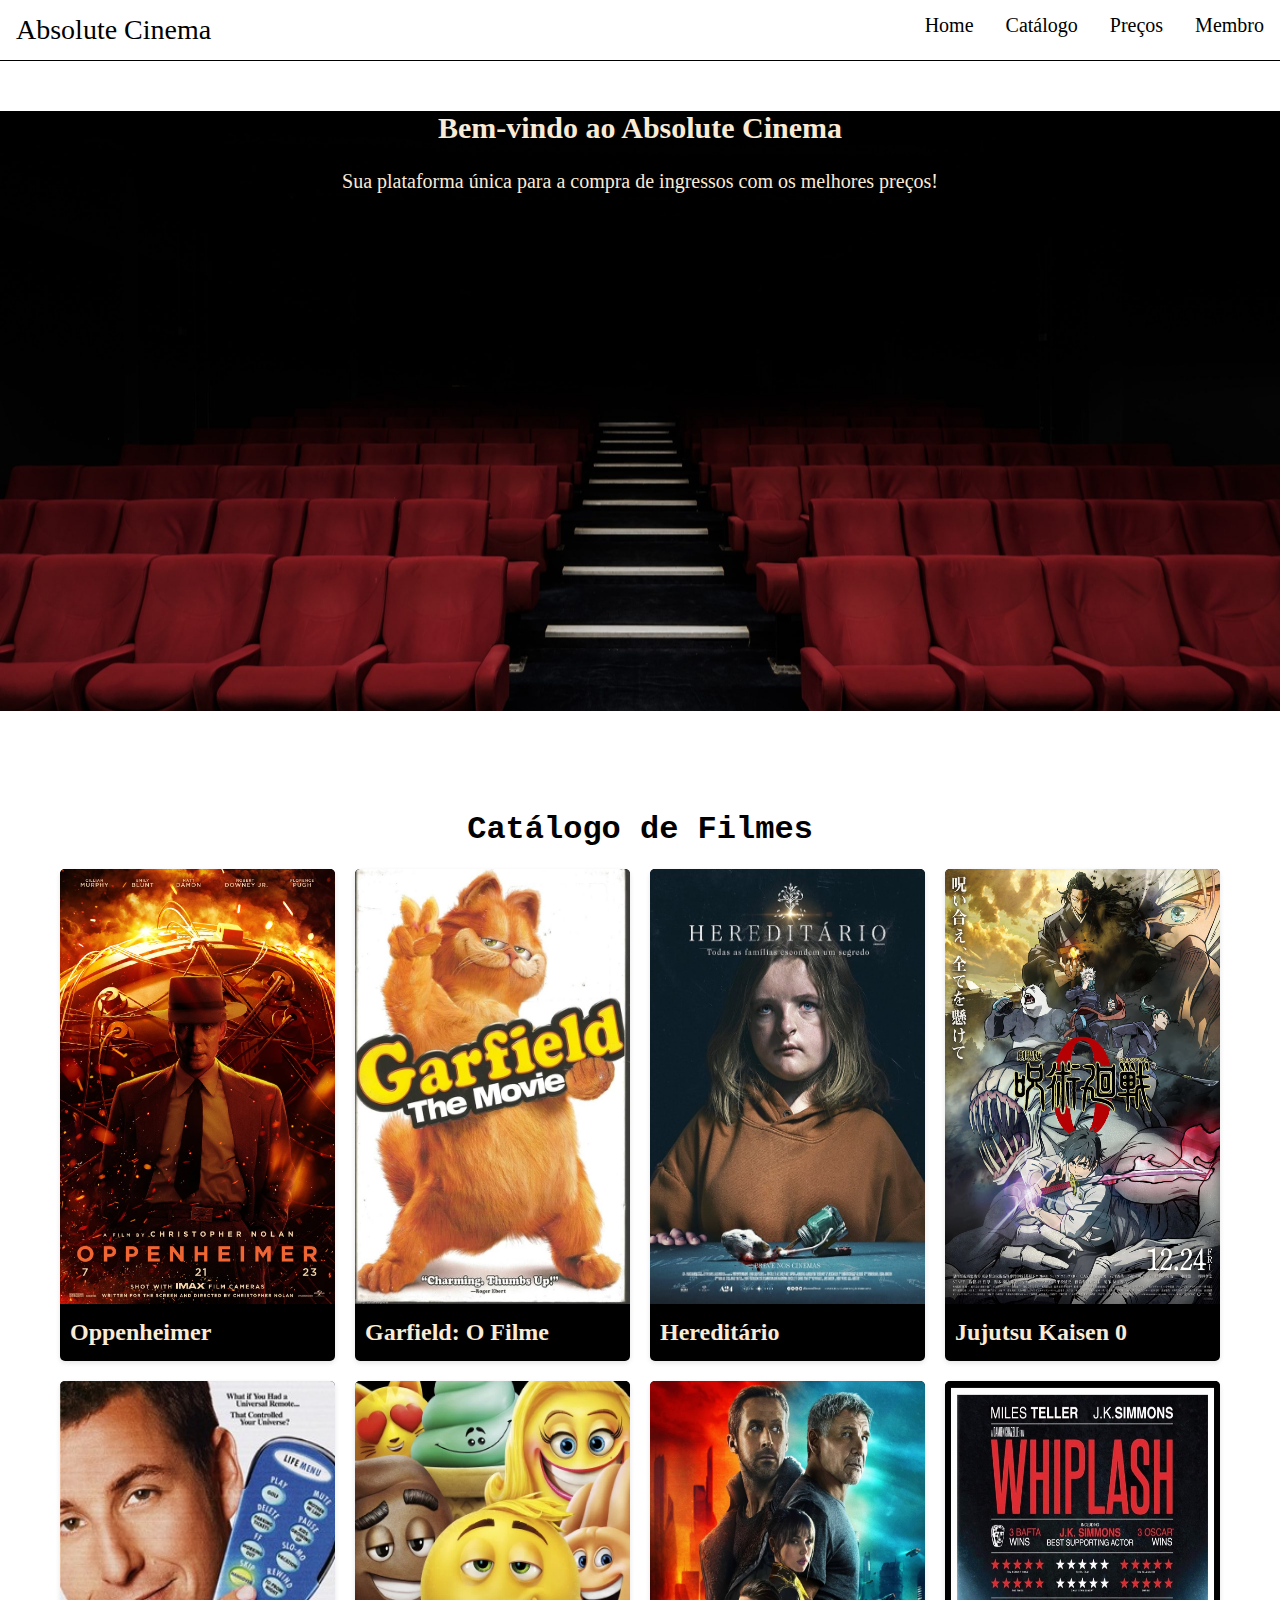
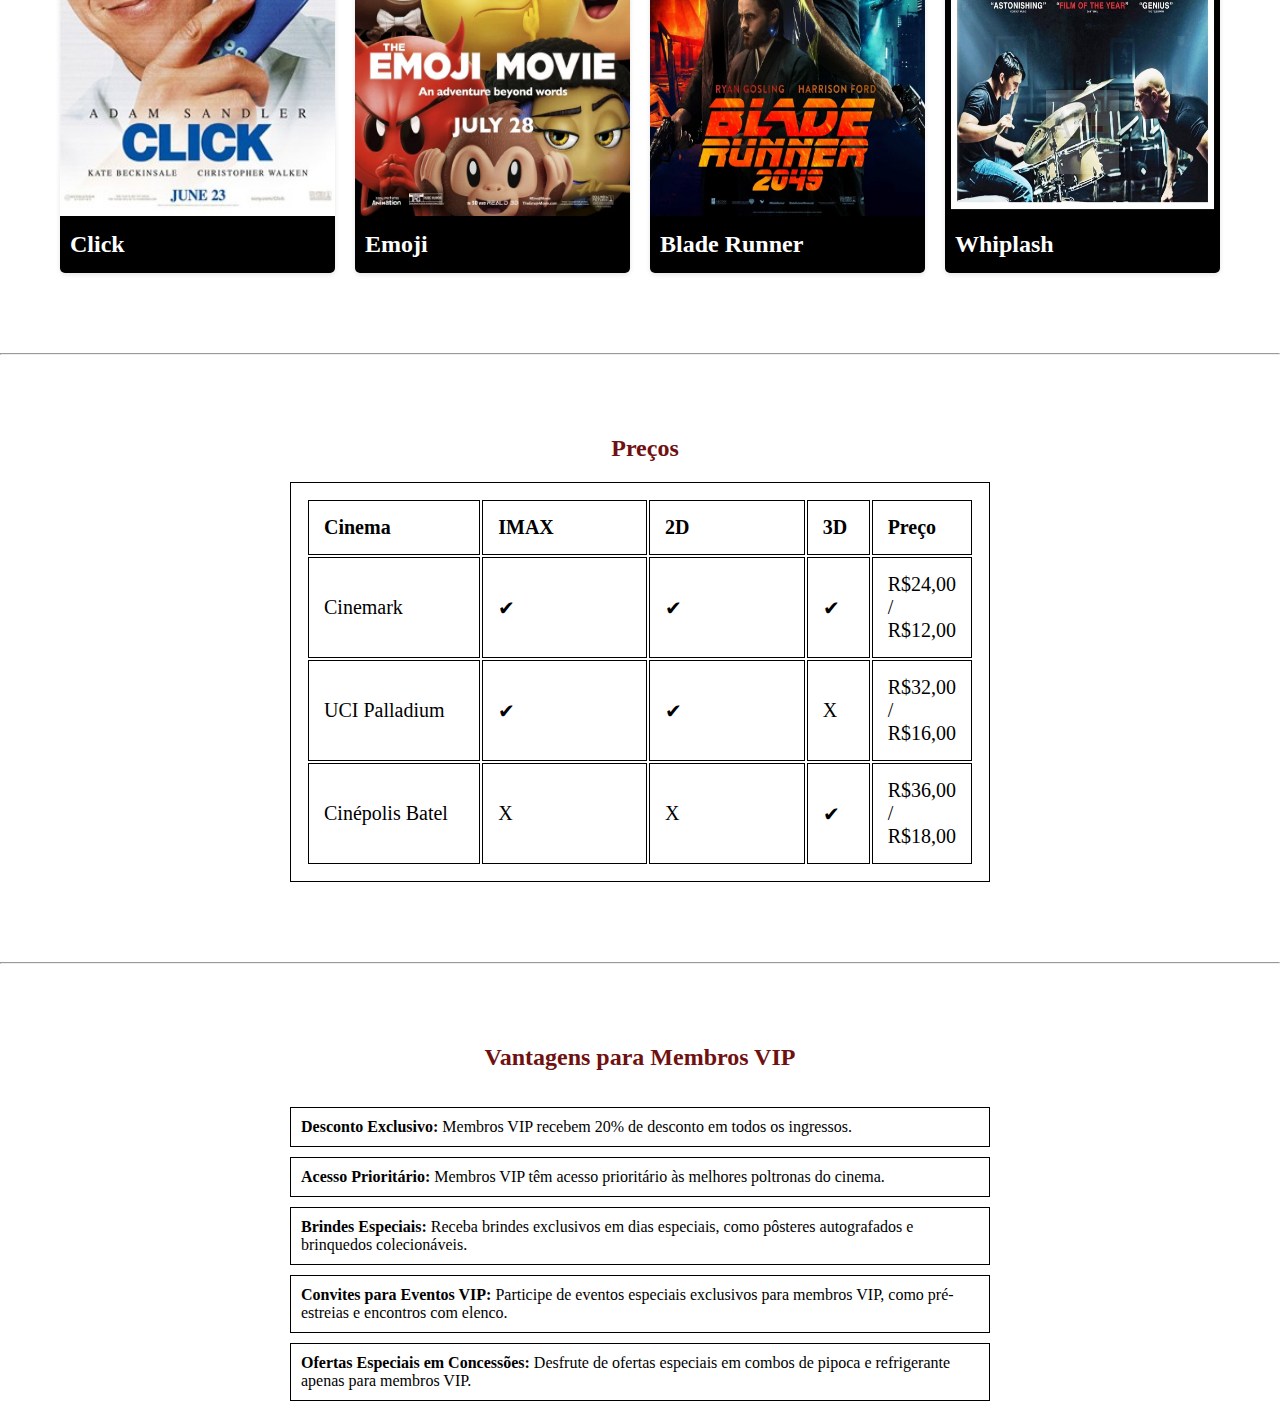
==== commit fdd7824b: "aaaaaaaaa" ====
--- a/index.html
+++ b/index.html
@@ -49,7 +49,7 @@
                 </div>
             </div>
             <div class="movie">
-                <a href="https://www.youtube.com/watch?v=V6wWKNij_1M" target="_blank">
+                <a href="https://www.youtube.com/watch?v=51Qtjqr7tBc" target="_blank">
                     <img src="images/hereditario.jpg" alt="Hereditário">
                 </a>       
                 <div class="movie-info">
--- a/index.css
+++ b/index.css
@@ -6,17 +6,17 @@
     font-family: sans-serif;
     margin: 0px;
     padding: 0px;
-    background-color: black;
+    background-color: white;
 }
 
 nav {
-    border-bottom: solid 1px #fff;
+    border-bottom: solid 1px black;
     display: block;
     max-width: 100%;
 }
 
 .navbar-brand {
-    color: antiquewhite;
+    color: black;
     
 }
 
@@ -25,13 +25,13 @@
 }
 
 .topnav {
-    background-color: black;
+    background-color: white;
     overflow: hidden;
   }
   
   .topnav a {
     float: right;
-    color: #f2f2f2;
+    color:  black;
     text-align: center;
     padding: 14px 16px;
     text-decoration: none;
@@ -40,7 +40,7 @@
   
   .topnav a:first-child:hover{
     background-color: rgba(255, 255, 255, 0);
-    color: white;
+    color: black;
     font-size: 28px;
 }
 
@@ -49,7 +49,7 @@
 }
 
 .topnav a:hover {
-    background-color: #ddd;
+    background-color: rgb(112, 17, 17);
     color: black;
   }
 
@@ -66,7 +66,7 @@
 .catalogo h1{
     z-index: 4;
     margin-top: 100px;
-    color: rgb(201, 190, 190);
+    color: black;
     text-align: center;
     font-family: 'Courier New', Courier, monospace; 
 }
@@ -109,7 +109,7 @@
 }
 
 .tables{ 
-    color: antiquewhite;
+    color: black;
 }
 
 table, th, td{
@@ -133,6 +133,7 @@
 
 .tables h2{
     text-align: center;
+    color: rgb(112, 17, 17);
 }
 
 img .icon{
@@ -148,7 +149,7 @@
 }
 
 .unidades{
-    color: white;
+    color: black;
 }
 
 .seja-membro{
@@ -165,9 +166,9 @@
 
   li {
     margin-bottom: 10px;
-    border: 1px solid #ccc;
+    border: 1px solid black;
     padding: 10px;
-    color: wheat;
+    color: black;
   }
 
   .member-title {
